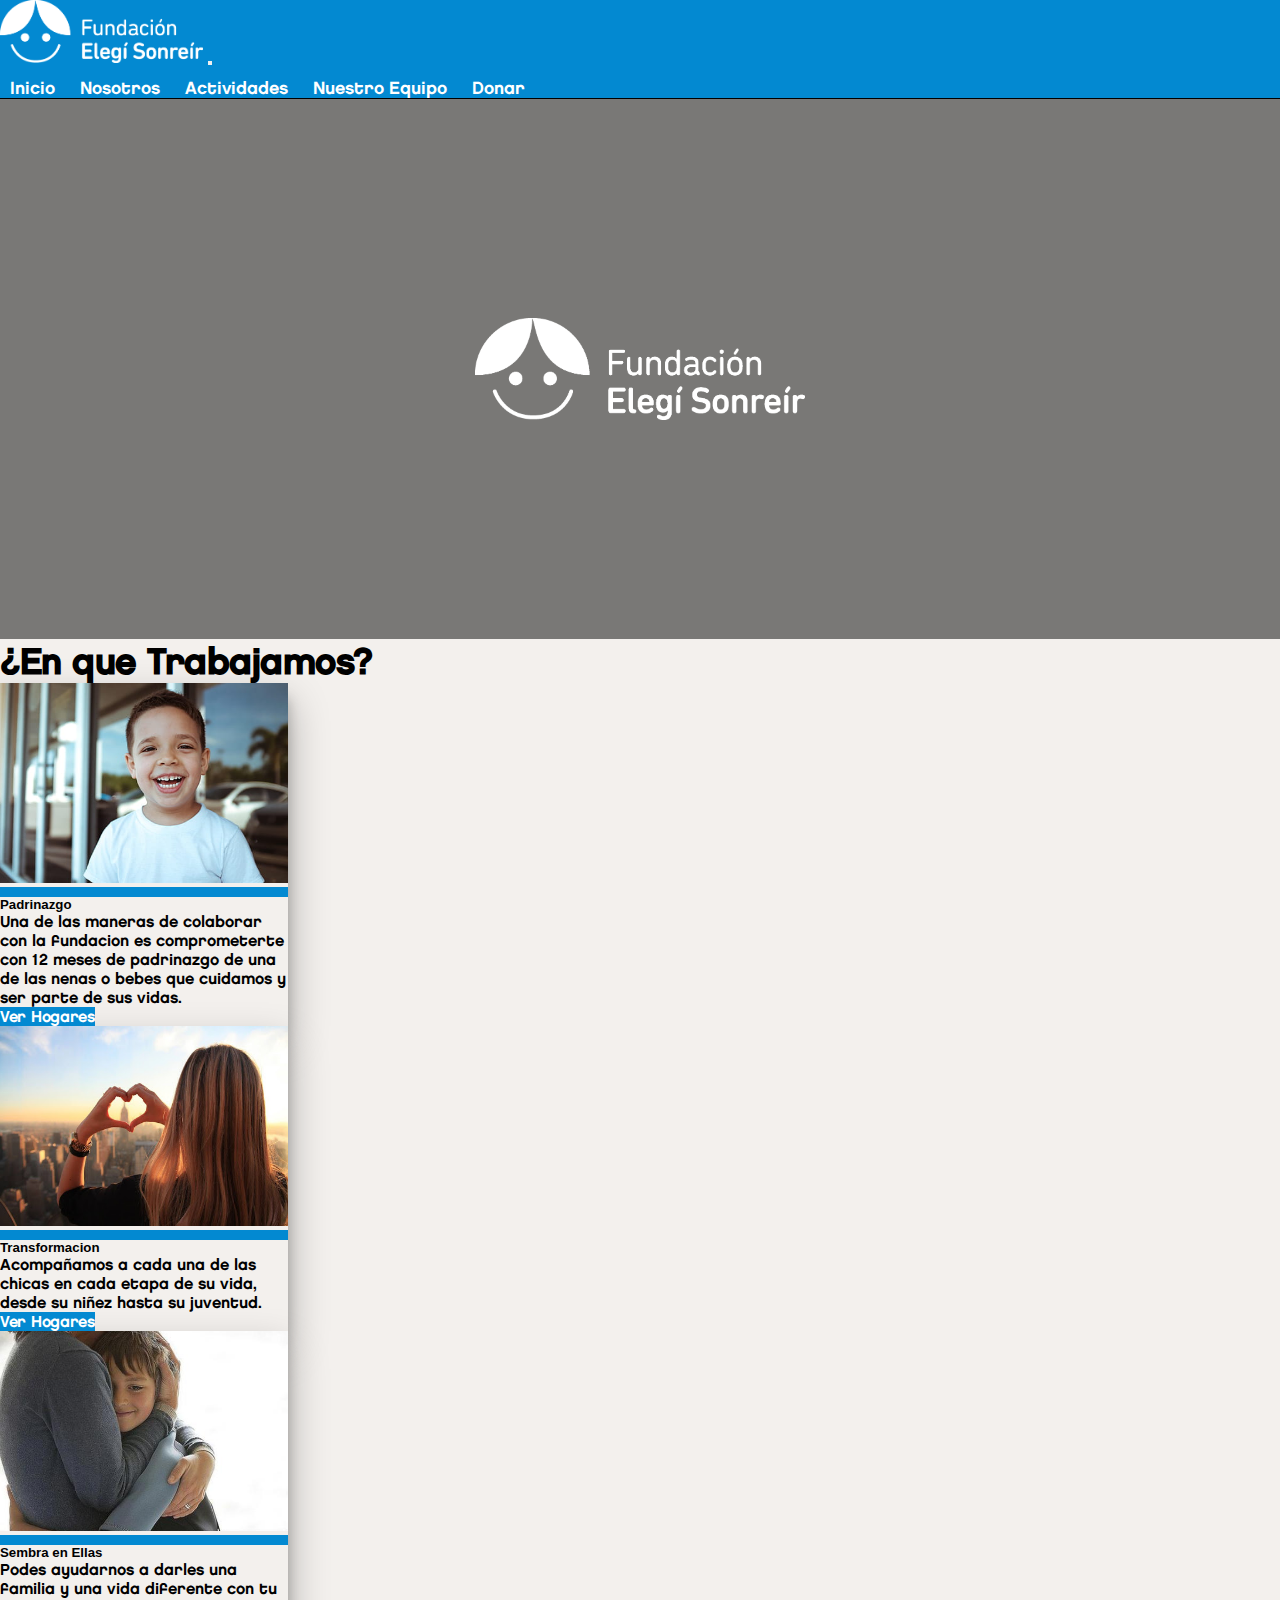
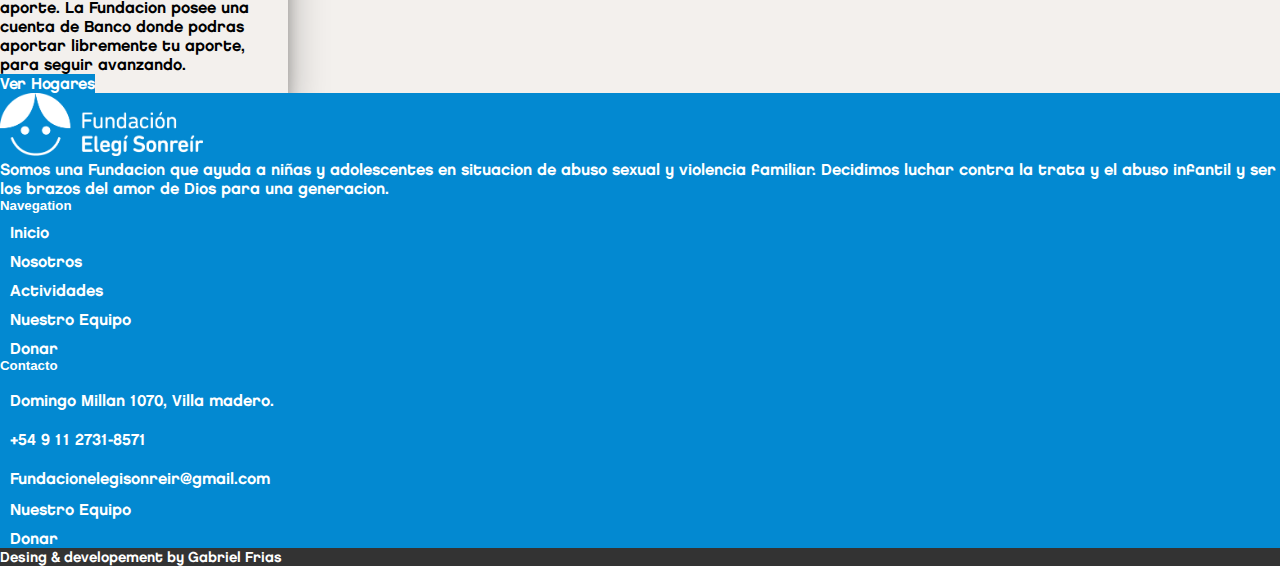
==== index.html @ 5688edc1 "first commit" ====
<!DOCTYPE html>
<html lang="es">
<head>
    <!-- Global site tag (gtag.js) - Google Analytics -->
<script async src="https://www.googletagmanager.com/gtag/js?id=G-WQRV81SB35"></script>
<script>
  window.dataLayer = window.dataLayer || [];
  function gtag(){dataLayer.push(arguments);}
  gtag('js', new Date());

  gtag('config', 'G-WQRV81SB35');
</script>
    <meta charset="UTF-8">
    <meta http-equiv="X-UA-Compatible" content="IE=edge">
    <link href="https://cdn.jsdelivr.net/npm/bootstrap@5.1.3/dist/css/bootstrap.min.css" rel="stylesheet" integrity="sha384-1BmE4kWBq78iYhFldvKuhfTAU6auU8tT94WrHftjDbrCEXSU1oBoqyl2QvZ6jIW3" crossorigin="anonymous">   
    <meta name="viewport" content="width=device-width, initial-scale=1.0">
    <link rel="stylesheet" href="https://use.fontawesome.com/releases/v5.15.4/css/all.css" integrity="sha384-DyZ88mC6Up2uqS4h/KRgHuoeGwBcD4Ng9SiP4dIRy0EXTlnuz47vAwmeGwVChigm" crossorigin="anonymous">
    <link rel="preconnect" href="https://fonts.googleapis.com">
    <link rel="preconnect" href="https://fonts.gstatic.com" crossorigin>
    <link href="https://fonts.googleapis.com/css2?family=Ubuntu:wght@400;500;700&display=swap" rel="stylesheet">
    <link rel="stylesheet" href="https://cdnjs.cloudflare.com/ajax/libs/animate.css/4.1.1/animate.min.css">
    <link rel="stylesheet" href="bastrap.css">
    <link rel="stylesheet" href="main.css">
    <link rel="icon" type="image/png" href="img/logo.jpg"/>
    

    <title>Fundacion Elegir Sonreir</title>
</head>
<body>
    <header><!-- Aca esta el Navbar-->
        <nav class="navbar sticky-top navbar-expand-lg navbar-light">
          <div class="container px-3">
            <a class="navbar-brand" href="index.html"><img src="img/logo_white.png" alt="logo" class="img-fluid img-logo"></a>
            <button class="navbar-toggler" type="button" data-bs-toggle="collapse" data-bs-target="#navbarSupportedContent" aria-controls="navbarSupportedContent" aria-expanded="false" aria-label="Toggle navigation">
              <span class="navbar-toggler-icon"></span>
            </button>
            <div class="collapse navbar-collapse" id="navbarSupportedContent">
              <ul class="navbar-nav ms-auto mb-2 mb-lg-0">
                <li>
                  <a href="index.html">Inicio</a>
                </li>
                <li>
                  <a href="nosotros.html">Nosotros</a>
                </li>
                <li >
                  <a href="actividades.html">Actividades</a>
                </li>
                <li>
                  <a href="oulet.html">Nuestro Equipo</a>
                </li>
                <li>
                  <a href="donar.html">Donar</a>
                </li>
              </ul>
            </div>
          </div>
        </nav>
      </header>
    <section><!-- Aca esta el video encabezado con el logo-->
        <div class="caja-video">
            <div class="container-hero">
           <video class="video-hero" loop muted autoplay  src="video/video.mp4" style="width:100%"></video>
            </div>
            <div class="logo-video">
                <img src="img/logo_white.png" alt="">
            </div>
        </div>
    </section>
    <section><!--Aca estan las Card con la Vision de la fundacion-->
        <div class="container ">
            <div class="row  mt-5">
                <div class="col-12 text-center mb-3">
                    <h1>¿En que Trabajamos?</h1>
                </div>
                <div class="col-12 col-md-4 my-3 d-flex justify-content-evenly align-items-center">
                    <div class="card show-card" style="width: 18rem;">
                        <img src="img/niño sonriendo.jpg" class="card-img-top img-card" alt="niño sonríendo">
                        <div class="barra"></div>
                        <div class="card-body">
                          <h5 class="card-title">Padrinazgo</h5>
                          <p class="card-text">Una de las maneras de colaborar con la fundacion es comprometerte con 12 meses de padrinazgo de una de las nenas o bebes que cuidamos y ser parte de sus vidas. </p>
                          <a href="#" class="btn btn-primary">Ver Hogares</a>
                        </div>
                      </div>
                </div>
                <div class="col-12 col-md-4 my-3 d-flex justify-content-evenly align-items-center">
                    <div class="card show-card" style="width: 18rem;">
                        <img src="img/niña en ciudad.jpg" class="card-img-top img-card" alt="...">
                        <div class="barra"></div>
                        <div class="card-body">
                          <h5 class="card-title">Transformacion</h5>
                          <p class="card-text">Acompañamos a cada una de las chicas en cada etapa de su vida, desde su niñez hasta su juventud.</p>
                          <a href="#" class="btn btn-primary">Ver Hogares</a>
                        </div>
                      </div>
                </div>
                <div class="col-12 col-md-4 my-3 d-flex justify-content-evenly align-items-center">
                    <div class="card show-card" style="width: 18rem;">
                        <img src="img/sembrar.jpg" class="card-img-top img-card" alt="...">
                        <div class="barra"></div>
                        <div class="card-body">
                          <h5 class="card-title">Sembra en Ellas</h5>
                          <p class="card-text">Podes ayudarnos a darles una familia y una vida diferente con tu aporte. La Fundacion posee una cuenta de Banco donde podras aportar libremente tu aporte, para seguir avanzando.</p>
                          <a href="#" class="btn btn-primary">Ver Hogares</a>
                        </div>
                      </div>
                </div>
            </div>
        </div>
    </section>
    <footer>
      <section class="footer-top">
        <div class="container">
          <div class="row">
            <div class="col-sm-4">
              <img class="img-logo mt-4" src="img/logo_white.png" alt="">
              <p class="mt-2">Somos una Fundacion que ayuda a niñas y adolescentes en situacion de abuso sexual y violencia familiar. Decidimos luchar contra la trata y el abuso infantil y ser los brazos del amor de Dios para una generacion.</p>
            </div>
            <div class="col-sm-4 mt-4">
              <h5>Navegation</h5>
              <ul>
                <li class="ul-footer">Inicio</li>
                <li class="ul-footer">Nosotros</li>
                <li class="ul-footer">Actividades</li>
                <li class="ul-footer">Nuestro Equipo</li>
                <li class="ul-footer">Donar</li>
              </ul>
            </div>
            <div class="col-sm-4 mt-4">
              <h5>Contacto</h5>
              <ul>
                <li class="ul-footer"><i class="fas fa-map-marker-alt"></i> Domingo Millan 1070, Villa madero.</li>
                <li class="ul-footer"><i class="fab fa-whatsapp"></i> +54 9 11 2731-8571</li>
                <li class="ul-footer"><i class="far fa-envelope"></i> Fundacionelegisonreir@gmail.com</li>
                <li class="ul-footer">Nuestro Equipo</li>
                <li class="ul-footer">Donar</li>
              </ul>

              
            </div>
          </div>
        </div>
      </section>
      <section  class="footer-buttom text-center">
        <p style="font-size:0.9em;">Desing & developement by Gabriel Frias</p>
      </section>
    </footer>
    
    <div class="box-donar">
        <div class="modal-donar p-5">
            <div class="text-center">
                <h1>¡Gracias por tu Ayuda!</h1>
                <div class="container my-5">
                  <div class="row">
                      <div class="col-12 text-center">
                          <h2>Medios de Donacion</h2>
                      </div>
                      <div class="col-12 col-xs-6 col-sm-4">
                          <div class="box-info_donacion">
                              <div class="img-dona d-flex justify-content-center align-items-center">
                                  <img class="img-mp" src="img/mp.png" alt="">
                              </div>
                              <hr>
                              <div class="info_section">
                                  <h3 class="text-center">Mercado Pago</h3>
                                  <div class="box-monto d-flex justify-content-center align-items-center">
                                      <div class="monto text-center">
                                          <span>$100</span>
                                          <script src="https://www.mercadopago.com.ar/integrations/v1/web-payment-checkout.js"
                                                    data-preference-id="230778521-4833b7ae-807a-458d-b741-d68cbbe98d94" data-source="button" data-name="Donar">
                                          </script>
                                      </div>
                                      <div class="monto text-center">
                                        <span>$500</span>
                                          <script src="https://www.mercadopago.com.ar/integrations/v1/web-payment-checkout.js"
                                                    data-preference-id="230778521-4833b7ae-807a-458d-b741-d68cbbe98d94" data-source="button" data-name="Donar">
                                          </script>
                                      </div>
                                      <div class="monto text-center">
                                        <span>$1000</span>
                                          <script src="https://www.mercadopago.com.ar/integrations/v1/web-payment-checkout.js"
                                                    data-preference-id="230778521-4833b7ae-807a-458d-b741-d68cbbe98d94" data-source="button" data-name="Donar">
                                          </script>
                                      </div>
      
                                  </div>
                                  <hr>
                                  <div class="container">
                                    <h6>Donar a travez de Envio de Dinero</h6>
                                    <p>Email</p>
                                  </div>
                              </div>
                          </div>
                      </div>
                      <div class="col-12 col-xs-6 col-sm-4">
                          <div class="box-info_donacion ">
                              <div class="img-dona d-flex justify-content-center align-items-center">
                                <img class="img-mp mt-4" src="img/bp.png" alt="">
                              </div>
                              <hr>
                              <h3>Transferencia Bancaria</h3>
                          </div>
                          
                      </div>
                      <div class="col-12 col-xs-6 col-sm-4">
                          <div class="box-info_donacion ">
                              <img  class="img-mp" src="img/presencial.png" alt="">
                          </div>
                      </div>
                  </div>
              </div>
            <div class="close text-end">
                <span>Cerrar</span>
            </div>
        </div>
    </div>
    
    <div class="container-social animate__animated animate__slideInRight"><!-- Redes sociales -->
        <div class="social-wpp">
            <a href=""><i class="fab fa-whatsapp"></i></a>
        </div>
        <div class="social-fb">
           <a href="https://www.facebook.com/fundacionelegisonreir/" target="_blank"> <i class="fab fa-facebook-f"></i></a>
        </div>
        <div class="social-insta">
           <a href=""><i class="fab fa-instagram"></i></a>
        </div>
        <div class="social-mail">
            <a href=""><i class="fas fa-envelope"></i></a>
        </div>
        
    </div>


    <script src="index.js"></script>
    <script src="https://cdn.jsdelivr.net/npm/@popperjs/core@2.9.2/dist/umd/popper.min.js" integrity="sha384-IQsoLXl5PILFhosVNubq5LC7Qb9DXgDA9i+tQ8Zj3iwWAwPtgFTxbJ8NT4GN1R8p" crossorigin="anonymous"></script>
    <script src="https://cdn.jsdelivr.net/npm/bootstrap@5.0.2/dist/js/bootstrap.min.js" integrity="sha384-cVKIPhGWiC2Al4u+LWgxfKTRIcfu0JTxR+EQDz/bgldoEyl4H0zUF0QKbrJ0EcQF" crossorigin="anonymous"></script>

</body>
</html>
---- bastrap.css ----
/**
* BAstrap v3.1 (http://gcba.github.io/BAstrap/)
* Copyright 2012-2015
* Direccion General de Gobierno Electronico
* Gobierno de la Ciudad de Buenos Aires
* Licenciado bajo MIT (https://gcba.github.io/BAstrap/LICENSE)
*/

/*@import url("fonts.css");*/

/*  OpenSans
  * ======================================================================= */

  @import 'https://fonts.googleapis.com/css?family=Open+Sans:400,700';

/*  Chanewei
* ======================================================================= */

  @font-face {
    font-family: "CHANEWEI";
    src: url("fonts/CHANEWEI.eot");
    src: url("fonts/CHANEWEI.eot?#iefix") format("embedded-opentype"), 
        url("fonts/CHANEWEI.svg#Gotham") format("svg"), 
        url("fonts/CHANEWEI.woff") format("woff"), 
        url("fonts/CHANEWEI.ttf") format("truetype");
    font-weight: normal;
    font-style: normal; 
  }

/*  Bootstrap Icons
* ======================================================================= */
  @font-face {
    font-family: 'Glyphicons Halflings';
    src: url("fonts/glyphicons-halflings-regular.eot");
    src: url("fonts/glyphicons-halflings-regular.eot?#iefix") format("embedded-opentype"), 
        url("fonts/glyphicons-halflings-regular.woff") format("woff"), 
        url("fonts/glyphicons-halflings-regular.ttf") format("truetype"), 
        url("fonts/glyphicons-halflings-regular.svg#glyphicons_halflingsregular") format("svg"); 
  }

/*  BAstrap Icons
* ======================================================================= */
  @font-face {
    font-family: "bastrap-icons";
    src:url("fonts/bastrap-icons.eot");
    src:url("fonts/bastrap-icons.eot?#iefix") format("embedded-opentype"),
    url("fonts/bastrap-icons.woff") format("woff"),
    url("fonts/bastrap-icons.ttf") format("truetype"),
    url("fonts/bastrap-icons.svg#bastrap-icons") format("svg");
    font-weight: normal;
    font-style: normal;
  }


/* =============================================================================
*  Tipografía
* =========================================================================== */
    
  /*  Estructura
  * ======================================================================= */

    html {
      background-color: #111;
      height: 100%;
    }
    html.no-footer {
      background-color: #FFF;
    }

    body {
      background-color: #fff;
    }

    .main-container {
      padding-top: 48px;
      padding-bottom: 96px;
    }
    .main-container.no-padding-top {
      padding-top: 0;
    }

    hr {
      border-top: 1px solid #ccc;
      margin-top: 23px;
      margin-bottom: 24px;
    }

    .hrblank {
      border-color: transparent;
      margin-top: 15px;
      margin-bottom: 15px;
    }

    .anchor {
      display: block;
    }

  /*  Fonts config
  * ======================================================================= */ 

    .panel-title,
    .btn,
    .navbar-brand {
      font-family: "CHANEWEI", Helvetica, Arial, sans-serif;
      letter-spacing: -0.3px; 
    }

  /*  Encabezado
  * ======================================================================= */

    h1,
    .h1 {
      font-size: 2.3em;
    }

    h2,
    .h2 {
      font-size: 2em;
    }
    
    h3,
    .h3 {
      font-size: 1.4em;
    }

    h1,
    .h1,
    h2,
    .h2,
    h3,
    .h3 {
      font-family: "CHANEWEI", Helvetica, Arial, sans-serif;
      letter-spacing: -0.5px;
    }

    h4,
    .h4,
    h5,
    .h5,
    h6,
    .h6{
      font-family: "OpenSans", Helvetica, Arial, sans-serif !important;
      font-weight: 700;
    }

    @media (max-width: 767px) {
      h1, .h1 {
        font-size: 2em;
    
    }
      h2, .h2 {
        font-size: 1.7em;
    
    }
      h3, .h3 {
        font-size: 1.4em;
    
    }
      h4, .h4 {
        font-size: 1.2em;
    
    }
    }

  /*  Cuerpo
  * ======================================================================= */
    
    body,
    .label,
    .list-group,
    .list-group p,
    .list-group-item-text,
    .shortcut p,
    .alert-link p,
    .list-group blockquote p,
    .jumbotron p {
      font-family: "OpenSans", Helvetica, Arial, sans-serif;
      font-weight: 400;
    }

    span strong,
    thead > tr > th,
    .progress-bar {
      font-family: "OpenSans", Helvetica, Arial, sans-serif;
      font-weight: 700;
    }

    .lead {
      font-family: "OpenSans", Helvetica, Arial, sans-serif;
      font-weight: 400;
    }

  /*  Énfasis
  * ======================================================================= */

   b,
   p strong {
      font-family: "OpenSans", Helvetica, Arial, sans-serif;
      font-weight: 700;
    }

/* =============================================================================
*  Elementos de texto
* =========================================================================== */

  /*  Links
  * ======================================================================= */

    .dropdown-menu a,
    nav a,
    .nav a,
    .navbar a,
    .sidebar a,
    .breadcrumb a,
    .pager a,
    .list-group a,
    .panel-heading a,
    .panel-footer a {
        text-decoration: none;
      }

    a.list-group-item,
    .panel-default > .panel-heading a {
      color: #333;
    }

    a:focus,
    a:active:focus,
    a.active:focus,
    input[type=file]:focus,
    input[type=radio]:focus,
    input[type=checkbox]:focus {

      outline-width: 0;
      outline-color: #ccc;
      outline-offset: 0;
    }

  /*  Blockquote
  * ======================================================================= */
  
    blockquote {
      margin: 36px 15% 36px 15%;
      padding: 16px 0;
      
      border: 0;
      text-align: center;
      border-top: solid 1px #ccc;
      border-bottom: solid 1px #ccc;
    }
    
    blockquote p {
      font-size: 24px;
      line-height: 32px;

      font-family: "OpenSans", Helvetica, Arial, sans-serif;
      font-weight: 400;
    }
    
    blockquote footer,
    blockquote small,
    blockquote .small {
      color: #888;
    }
  
  /*  Description List
  * ======================================================================= */

    dt {
      font-family: "OpenSans", Helvetica, Arial, sans-serif;
      font-weight: 700;
    }
  
  /*  Code
  * ======================================================================= */

    pre {
      border: 0 none;
      padding: 0;
    }
  
  /*  Tables
  * ======================================================================= */
  
    .table > thead > tr > th {
      border-color: #ccc;
    }

    .table > thead > tr > th,
    .table > tbody > tr > th,
    .table > tfoot > tr > th,
    .table > thead > tr > td,
    .table > tbody > tr > td,
    .table > tfoot > tr > td {
      border-top: solid 1px #ccc;
    }

    .table > thead > tr > td.active,
    .table > tbody > tr > td.active,
    .table > tfoot > tr > td.active,
    .table > thead > tr > th.active,
    .table > tbody > tr > th.active,
    .table > tfoot > tr > th.active,
    .table > thead > tr.active > td,
    .table > tbody > tr.active > td,
    .table > tfoot > tr.active > td,
    .table > thead > tr.active > th,
    .table > tbody > tr.active > th,
    .table > tfoot > tr.active > th {
        background-color: #efefef;
        color: #333;
    }

    .table-hover > tbody > tr:hover > td,
    .table-hover > tbody > tr:hover > th {
      background-color: #f9f9f9;
    }

    .table-hover > tbody > tr > td.active:hover,
    .table-hover > tbody > tr > th.active:hover,
    .table-hover > tbody > tr.active:hover > td,
    .table-hover > tbody > tr.active:hover > th {
      background-color: #efefef;
    }

    .table > thead > tr > td.primary,
    .table > tbody > tr > td.primary,
    .table > tfoot > tr > td.primary,
    .table > thead > tr > th.primary,
    .table > tbody > tr > th.primary,
    .table > tfoot > tr > th.primary,
    .table > thead > tr.primary > td,
    .table > tbody > tr.primary > td,
    .table > tfoot > tr.primary > td,
    .table > thead > tr.primary > th,
    .table > tbody > tr.primary > th,
    .table > tfoot > tr.primary > th {
      background-color: #fdefaa;
      color: #333;
    }

    .table-hover > tbody > tr > td.primary:hover,
    .table-hover > tbody > tr > th.primary:hover,
    .table-hover > tbody > tr.primary:hover > td,
    .table-hover > tbody > tr:hover > .primary,
    .table-hover > tbody > tr.primary:hover > th {
      background-color: #fdefaa;
      color: #333;
    }

    .table > thead > tr > td.success,
    .table > tbody > tr > td.success,
    .table > tfoot > tr > td.success,
    .table > thead > tr > th.success,
    .table > tbody > tr > th.success,
    .table > tfoot > tr > th.success,
    .table > thead > tr.success > td,
    .table > tbody > tr.success > td,
    .table > tfoot > tr.success > td,
    .table > thead > tr.success > th,
    .table > tbody > tr.success > th,
    .table > tfoot > tr.success > th {
        background-color: #eeefbe;
        color: #333;
    }

    .table-hover > tbody > tr > td.success:hover,
    .table-hover > tbody > tr > th.success:hover,
    .table-hover > tbody > tr.success:hover > td,
    .table-hover > tbody > tr:hover > .success,
    .table-hover > tbody > tr.success:hover > th {
      background-color: #f0f6df;
    }

    .table > thead > tr > td.info,
    .table > tbody > tr > td.info,
    .table > tfoot > tr > td.info,
    .table > thead > tr > th.info,
    .table > tbody > tr > th.info,
    .table > tfoot > tr > th.info,
    .table > thead > tr.info > td,
    .table > tbody > tr.info > td,
    .table > tfoot > tr.info > td,
    .table > thead > tr.info > th,
    .table > tbody > tr.info > th,
    .table > tfoot > tr.info > th {
        background-color: #d2f3f7;
        color: #333333;
    }

    .table-hover > tbody > tr > td.info:hover,
    .table-hover > tbody > tr > th.info:hover,
    .table-hover > tbody > tr.info:hover > td,
    .table-hover > tbody > tr:hover > .info,
    .table-hover > tbody > tr.info:hover > th {
      background-color: #e2f4f3;
    }

    .table > thead > tr > td.warning,
    .table > tbody > tr > td.warning,
    .table > tfoot > tr > td.warning,
    .table > thead > tr > th.warning,
    .table > tbody > tr > th.warning,
    .table > tfoot > tr > th.warning,
    .table > thead > tr.warning > td,
    .table > tbody > tr.warning > td,
    .table > tfoot > tr.warning > td,
    .table > thead > tr.warning > th,
    .table > tbody > tr.warning > th,
    .table > tfoot > tr.warning > th {
        background-color: #fae3c2;
        color: #333;
    }

    .table-hover > tbody > tr > td.warning:hover,
    .table-hover > tbody > tr > th.warning:hover,
    .table-hover > tbody > tr.warning:hover > td,
    .table-hover > tbody > tr:hover > .warning,
    .table-hover > tbody > tr.warning:hover > th {
      background-color: #ffefde;
    }

    .table > thead > tr > td.danger,
    .table > tbody > tr > td.danger,
    .table > tfoot > tr > td.danger,
    .table > thead > tr > th.danger,
    .table > tbody > tr > th.danger,
    .table > tfoot > tr > th.danger,
    .table > thead > tr.danger > td,
    .table > tbody > tr.danger > td,
    .table > tfoot > tr.danger > td,
    .table > thead > tr.danger > th,
    .table > tbody > tr.danger > th,
    .table > tfoot > tr.danger > th {
        background-color: #fce0ec;
        color: #333;
    }

    .table-hover > tbody > tr > td.danger:hover,
    .table-hover > tbody > tr > th.danger:hover,
    .table-hover > tbody > tr.danger:hover > td,
    .table-hover > tbody > tr:hover > .danger,
    .table-hover > tbody > tr.danger:hover > th {
      background-color: #f8e2e1;
    }

    .table-striped > tbody > tr:nth-of-type(odd) {
      background-color: #f9f9f9;
    }

/* =============================================================================
*  Formularios
* =========================================================================== */
  
  /*  Controls
  * ======================================================================= */
    
    label {
      font-family: "OpenSans", Helvetica, Arial, sans-serif;
      font-weight: 700;
    }

    .form-control {
      -webkit-box-shadow: inset 0 2px 2px rgba(0, 0, 0, 0.075);
      box-shadow: inset 0 2px 2px rgba(0, 0, 0, 0.075);
    }

    .input-xl {
      height: 52px;

      font-size: 20px;
      font-family: "CHANEWEI", Helvetica, Arial, sans-serif;
      letter-spacing: -0.3px; 
    }

    .input-group .btn {
      white-space: nowrap;
    }

    @media (min-width: 767px) {
      .input-xl {
        height: 64px;
        font-size: 24px;
    
      }
    }

  /*  Has feedback
  * ======================================================================= */

    .has-feedback .form-control-feedback {
      top: auto;
      bottom: 0px;
      color: #A8A8A8;
      text-decoration: none;
    }

    .has-feedback .form-control-feedback.ba-icon {
      font-size: 1.2em;
      line-height: 2.3em;
    }

    .input-xl+.form-control-feedback {
        width: 64px;
        height: 64px;
        line-height: 64px
    }

    .has-feedback .input-sm + .form-control-feedback {
      font-size: 105%;
    }
    .has-feedback .input-lg + .form-control-feedback {
      font-size: 160%;
    }
    .has-feedback .input-xl + .form-control-feedback {
      font-size: 220%;
    }

    .has-success .form-control {
        border-color: #99c25f;
        -webkit-box-shadow: inset 0 1px 1px rgba(0,0,0,.075);
        box-shadow: inset 0 1px 1px rgba(0,0,0,.075);
    }

    .has-warning .form-control:focus {
        border-color: #f3a32d;
        -webkit-box-shadow: 0px 0px 3px #f3a32d;
        box-shadow: 0px 0px 6px #f3a32d;
    }

    .has-error .form-control:focus {
        border-color: #e76056;
        -webkit-box-shadow: 0px 0px 3px #e76056;
        box-shadow: 0px 0px 6px #e76056;
    }

    .has-success .checkbox,
    .has-success .checkbox-inline,
    .has-success .control-label,
    .has-success .help-block,
    .has-success .radio,
    .has-success .radio-inline,
    .has-success .form-control-feedback {
      color: #88bf48;
    }

    .has-success .form-control {
      border-color: #99c25f;
    }

    .has-success .form-control:focus {
      border-color: #99c25f;
      -webkit-box-shadow: 0px 0px 6px #99c25f;
      box-shadow: 0px 0px 6px #99c25f;
    }

    .has-warning .checkbox,
    .has-warning .checkbox-inline,
    .has-warning .control-label,
    .has-warning .help-block,
    .has-warning .radio,
    .has-warning .radio-inline,
    .has-warning .form-control-feedback {
      color: #f39c12;
    }

    .has-warning .form-control {
      border-color: #f39c12;
    }

    .has-warning .form-control:focus {
      border-color: #cc621b;
      -webkit-box-shadow: 0px 0px 6px #f39c12;
      box-shadow: 0px 0px 6px #f39c12;
    }

    .has-error .checkbox,
    .has-error .checkbox-inline,
    .has-error .control-label,
    .has-error .help-block,
    .has-error .radio,
    .has-error .radio-inline,
    .has-error .form-control-feedback {
      color: #e76056;
    }

    .has-error .form-control {
      background: #FFF;
      border-color: #e76056;
    }

    .has-error .form-control:focus {
      border-color: #b23634;
      -webkit-box-shadow: 0px 0px 6px #e76056;
      box-shadow: 0px 0px 6px #e76056;
    }    

  /*  Buttons
  * ======================================================================= */

    a,
    .btn-link {
      color: #19c3e3;
      text-decoration: underline;
    }

    .btn {
      white-space: normal;
    }

    .btn,
    .btn a {
      text-decoration: none;
    }

    .btn-link {
      text-decoration: underline;
    }

    a:hover,
    a:focus,
    .btn-link:hover,
    .btn-link:focus {
      color: #215093;
    }

    a:active,
    a.active,
    .btn-link:active,
    .btn-link.active {
      color: #19c3e3;
    }

    .btn-link:active,
    .btn-link.active {
      -webkit-box-shadow: none;
      box-shadow: none;
    }

    a:visited,
    .btn-link:visited {
      color: #19c3e3;
    }

    a:hover {
        color:#119db7;
    }

    .btn {
      -webkit-box-shadow: 1px 1px 2px #666;
      border:0 !important;
    }

    .btn:hover {
      -webkit-box-shadow: 1px 1px 2px #666;
      border:0 !important;
    }

    .btn:active,
    .btn.active {
      -webkit-box-shadow: 1px 1px 2px #666;
      border:0 !important;
    }

    .btn:active,
    .btn.active {
      background-image: none;
      border:0 !important;
    }

    .btn-link,
    .btn-link:hover,
    .btn-link:active,
    .btn-link.active,
    .btn-link:focus {
      -webkit-box-shadow: none;
      box-shadow: none;
      border:0 !important;
    }

    .btn-success,
    .btn-success:visited,
    .btn-info,
    .btn-info:visited,
    .btn-warning,
    .btn-warning:visited,
    .btn-danger,
    .btn-danger:visited,
    .btn-inverse,
    .btn-inverse:visited,
    .btn-blue,
    .btn-blue:visited {
      color: #fff;
    }
    
    .btn-group-xl > .btn,
    .btn-xl {
      padding: 15px 64px;
      font-size: 24px;
      line-height: 32px;
      border-radius: 6px;
      position: relative;
      -ms-behavior: url(../bastrap3/pie.htc);
    }

    .btn:focus,
    .btn:active:focus,
    .btn.active:focus {
      outline: 0;
    }

    .btn-default,
    .btn-default.disabled,
    .btn-default[disabled],
    .btn-default:visited {
      background-color: #f5f5f5;
      border-color: #f5f5f5;
      color: #666;
      border-radius: 3px;
      box-shadow: 0 0 1px 1px #efefef;
    }

    .has-button {
      position: relative;
    }

    .has-button .btn {
      position: absolute;
      bottom: 0px;
      right: 0;
      padding: 0;
      z-index: 2;
      display: block;
      width: 34px;
      height: 34px;
      line-height: 34px;
      text-align: center;
      background: none;
      box-shadow: none;
      font-size: ;
      color: #A8A8A8;
    }

    .has-button .btn:hover {
      color: #888;
    }

    .has-button .btn:active {
      color: #AAA;
    }

    .has-button .btn .ba-icon {
      font-size: 1.2em;
      line-height: 2.3em;
    }

    .has-button .input-sm + .btn {
      width: 30px;
      height: 30px;
      line-height: 30px;
      font-size: 105%;
    }
    .has-button .input-lg + .btn {
      width: 46px;
      height: 46px;
      line-height: 46px;
      font-size: 160%;
    }
    .has-button .input-xl + .btn {
      width: 64px;
      height: 52px;
      line-height: 58px;
      font-size: 200%;
    }

    @media (min-width: 767px) {
      .has-button .input-xl + .btn {
        width: 64px;
        height: 64px;
        line-height: 64px;
        font-size: 220%;
    
      }
    }

    .ba-btn {
      width: 51px;
      height: 30px;
      background-image: url(ba-btn.png);
      background-image: url(ba-btn.svg), none;
      position: relative;
      left: 4px;
      top: 7px;
    }

    .btn-primary.disabled,
    .btn-primary.disabled.active,
    .btn-primary.disabled.focus,
    .btn-primary.disabled:active,
    .btn-primary.disabled:focus,
    .btn-primary.disabled:hover,
    .btn-primary[disabled],
    .btn-primary[disabled].active,
    .btn-primary[disabled].focus,
    .btn-primary[disabled]:active,
    .btn-primary[disabled]:focus,
    .btn-primary[disabled]:hover,
    fieldset[disabled] .btn-primary,
    fieldset[disabled] .btn-primary.active,
    fieldset[disabled] .btn-primary.focus,
    fieldset[disabled] .btn-primary:active,
    fieldset[disabled] .btn-primary:focus,
    fieldset[disabled] .btn-primary:hover {
      background-color: #fcd73d;
      border-color: #fcd73d;
    }


    .btn-primary.active.focus,
    .btn-primary.active:focus,
    .btn-primary.active:hover,
    .btn-primary:active.focus,
    .btn-primary:active:focus,
    .btn-primary:active:hover,
    .open > .dropdown-toggle.btn-primary.focus,
    .open > .dropdown-toggle.btn-primary:focus,
    .open > .dropdown-toggle.btn-primary:hover {
      color: #685723;
      background-color: #fcda59;
      border-color: #fcda59;
    }
    

    /*  Estados botones
    * ======================================================================= */

      .btn-default:hover,
      .btn-default:focus {
          background-color:#e5e5e5;
          border-color:#e5e5e5;color:#666;
          box-shadow:0 0 1px 1px #efefef;
      }

      .btn-primary:hover,
      .btn-primary:focus {
          background-color: #fdd306 !important;
          border-color: #fdd306 !important;
          color: #685723 !important;
          box-shadow: none !important;
      }

      .btn-inverse:hover,
      .btn-inverse:focus {
          background-color: #34485e !important;
          border-color: #34485e !important;
          color: #fff !important;
          box-shadow: none !important;
      }

      .btn-success:hover,
      .btn-success:focus {
          background-color: rgb(24, 181, 150) !important;
          border-color: #18b596 !important;
          color: #fff !important;
          box-shadow: none !important;
      }

      .btn-info:hover,
      .btn-info:focus {
          background-color: #00b3e3 !important;
          border-color: #00b3e3 !important;
          color: #fff !important;
          box-shadow: none !important;
      }

      .btn-warning:hover,
      .btn-warning:focus {
          background-color: #f39c12 !important;
          border-color: #f39c12 !important;
          color: #fff !important;
          box-shadow: none !important;
      }

      .btn-danger:hover,
      .btn-danger:focus {
          background-color: #e76056 !important;
          border-color: #e76056 !important;
          color: #fff !important;
          box-shadow: none !important;
      }

      .btn-link:hover,
      .btn-link:focus {
          color: #00b3e3 !important;
          box-shadow: none !important;
      }

    @media (max-width: 767px) {
      .btn-group-xl > .btn, .btn-xl {
        padding: 12px 40px;
        font-size: 20px;
        line-height: 26px;
      }
    }
  
  /*  Dropdown
  * ======================================================================= */
    
    .dropdown-menu {
      border: 0;
    }

    .dropdown-menu a {
      color: #333;
    }

    .dropdown-menu > li > a:hover,
    .dropdown-menu > li > a:focus {
      background-color: #f5f5f5;
    }

    .open > .dropdown-toggle.btn-default,
    .open > .dropdown-toggle.btn-default  {
      background-color: #f5f5f5;
      border-color: #f5f5f5;
      color: #666;
      border-radius: 3px;
      box-shadow: 0 0 1px 1px #efefef;
    }

  /*  Jumbotron
  * ======================================================================= */

    .jumbotron-ux {
      background-image: url(../images/ux.jpg);
      -ms-behavior: url(bastrap3/backgroundsize.min.htc);
    }

    .jumbotron {
      text-align: center;
      background-color: #f5f5f5;
      background-repeat: no-repeat;
      -webkit-background-size: cover;
      background-size: cover; 
      -ms-behavior: url(../bastrap3/backgroundsize.min.htc);
    }

    .jumbotron .container {
      padding-top: 60px;
      padding-bottom: 60px;
    }

    .jumbotron p {
      font-size: 21px;
      margin-bottom: 15px;
    }

    .jumbotron .btn-primary {
      margin-top: 24px;
    }

    .jumbotron-main {
      margin-bottom: 0;
      color: #fff;
      text-shadow: 0px 2px 2px rgba(0, 0, 0, 0.4);
      background-position: center center;
    }

    .jumbotron-main a {
      text-shadow: none;
    }

    .jumbotron-main .btn {
      text-shadow: none;
    }

    .jumbotron-overlay {
      background: rgba(0, 0, 0, 0.4); 
    }
    .lt-ie9 .jumbotron-overlay {
      background: url(black4.png) !important; 
    }

    .jumbotron-home {
      padding: 0;
      padding-bottom: 90px;
    }

    .jumbotron-home .navbar .container {
      padding-top: 0;
      padding-bottom: 0;
    }

    .jumbotron-home .navbar {
      margin-bottom: 30px;
    }

    .jumbotron-small {
      text-align: left;
      padding: 0;
      padding-bottom: 30px;
    }

    .jumbotron-main {
      padding-top: 0;
    }

    .jumbotron-main .navbar .container,
    .jumbotron-small .container {
      padding-top: 0;
      padding-bottom: 0; 
    }

    .jumbotron-small .navbar {
      margin-bottom: 0;
    }

    .lt-ie9 .jumbotron .navbar {
      position: absolute;
      width: 100%;
      top: 0;
      left: 0;
    }

    @media (max-width: 767px) {
      .jumbotron p {
        font-size: 1.3em;
      }
    }

    /* REVISION
    .jumbotron-main {
      background-color: #666;
    }
    .jumbotron-main p.lead a {
      color: #fff;
    }
    .jumbotron-main .navbar-default .navbar-nav > li > a,
    .jumbotron-main .navbar-default .navbar-brand {
      color: rgba(255, 255, 255, 0.8);
    }

    .jumbotron-main .navbar-default .navbar-nav .active a,
    .jumbotron-main .navbar-default .nav > li > a:active
    .jumbotron-main .navbar-default .dropdown-menu li a:hover,
    .jumbotron-main .navbar-default .dropdown-menu li a:focus,
    .jumbotron-main .navbar-default .nav > li > a:focus,
    .jumbotron-main .navbar-default .nav > li > a:hover,
    .jumbotron-main .navbar-default .nav .open > a,
    .jumbotron-main .navbar-default .nav .open > a:focus,
    .jumbotron-main .navbar-default .nav .open > a:hover,
    .jumbotron-main .navbar-default .navbar-brand:focus,
    .jumbotron-main .navbar-default .navbar-brand:hover,
    .jumbotron-main .navbar-default .navbar-nav .active a,
    .jumbotron-main .navbar-default .navbar-nav .active a:focus,
    .jumbotron-main .navbar-default .navbar-nav .active a:hover {
      color: #fff;
    }

    .jumbotron-main .navbar-default,
    .jumbotron-main .navbar-default .navbar-toggle,
    .jumbotron-main .navbar-default .navbar-nav .active a,
    .jumbotron-main .navbar-default .navbar-nav .active a:focus,
    .jumbotron-main .navbar-default .navbar-nav .active a:hover {
      border-color: rgba(255, 255, 255, 0.2);
    }

    .jumbotron-main .navbar-default .navbar-nav .active a,
    .jumbotron-main .navbar-default .navbar-nav .active a:focus,
    .jumbotron-main .navbar-default .navbar-nav .active a:hover {
      border-color: #111;
    }

    .jumbotron-main .navbar-default .navbar-nav .active a,
    .jumbotron-main .navbar-default .nav > li > a:active
    .jumbotron-main .navbar-default .dropdown-menu li a:hover,
    .jumbotron-main .navbar-default .dropdown-menu li a:focus,
    .jumbotron-main .navbar-default .nav > li > a:focus,
    .jumbotron-main .navbar-default .nav > li > a:hover,
    .jumbotron-main .navbar-default .nav .open > a,
    .jumbotron-main .navbar-default .nav .open > a:focus,
    .jumbotron-main .navbar-default .nav .open > a:hover,
    .jumbotron-main .navbar-default .navbar-toggle:hover,
    .jumbotron-main .navbar-default .navbar-toggle:focus,
    .jumbotron-main .navbar-default .navbar-toggle:active,
    .jumbotron-main .navbar-default .navbar-nav .active a,
    .jumbotron-main .navbar-default .navbar-nav .active a:focus,
    .jumbotron-main .navbar-default .navbar-nav .active a:hover {
      background-color: rgba(255, 255, 255, 0.1);
    }

    .lt-ie9 .jumbotron-main .navbar-default .navbar-nav .active a,
    .lt-ie9 .jumbotron-main .navbar-default .nav > li > a:active
    .lt-ie9 .jumbotron-main .navbar-default .dropdown-menu li a:hover,
    .lt-ie9 .jumbotron-main .navbar-default .dropdown-menu li a:focus,
    .lt-ie9 .jumbotron-main .navbar-default .nav > li > a:focus,
    .lt-ie9 .jumbotron-main .navbar-default .nav > li > a:hover,
    .lt-ie9 .jumbotron-main .navbar-default .nav .open > a,
    .lt-ie9 .jumbotron-main .navbar-default .nav .open > a:focus,
    .lt-ie9 .jumbotron-main .navbar-default .nav .open > a:hover,
    .lt-ie9 .jumbotron-main .navbar-default .navbar-toggle:hover,
    .lt-ie9 .jumbotron-main .navbar-default .navbar-toggle:focus,
    .lt-ie9 .jumbotron-main .navbar-default .navbar-toggle:active,
    .lt-ie9 .jumbotron-main .navbar-default .navbar-nav .active a,
    .lt-ie9 .jumbotron-main .navbar-default .navbar-nav .active a:focus,
    .lt-ie9 .jumbotron-main .navbar-default .navbar-nav .active a:hover {
      background: url(white1.png) !important;
    }

    .jumbotron-main .navbar-default .navbar-nav > .disabled > a,
    .jumbotron-main .navbar-default .navbar-nav > .disabled > a:hover,
    .jumbotron-main .navbar-default .navbar-nav > .disabled > a:focus {
      color: rgba(255, 255, 255, 0.4);
      background-color: transparent;
    }
    */

  /*  Colors
  * ======================================================================= */

    .bg-black-1 {
      background-color: #1d1c1a;
    }

    .bg-black-2 {
      background-color: #333;
    }

    .bg-gray-1,
    .bg-inverse {
      background-color: #717170;
    }

    .bg-gray-2 {
      background-color: #a6a4a4;
    }

    .bg-gray-3 {
      background-color: #c5c3c2;
    }

    .bg-gray-4 {
      background-color: #e5e5e5;
    }

    .bg-white {
      background-color: #fff;
    }

    .bg-white-1 {
      background-color: #f3f0ed;
    }

    .bg-white-2 {
      background-color: #f5f5f5;
    }

    .bg-danger-lt {
      background-color: #e76056;
    }

    .bg-warning-lt {
      background-color: #f3a32d;
    }

    .bg-primary-lt {
      background-color: #fcda59;
    }

    .bg-success-lt {
      background-color: #2ebc98;
    }


    .bg-success2-lt {
      background-color: #99c25f;
    }


    .bg-success3-lt {
      background-color: #d5db50;
    }


    .bg-info-lt {
      background-color: #19c3e3;
    }

    .bg-blue-lt {
        background-color: #0389d1;
    }

    .bg-darkblue-lt {
        background-color: #3e4f5e;
    }


    .bg-violet-lt {
      background-color: #9d6db6;
    }

    .bg-pink-lt {
      background-color: #f562a2;
    }

    .bg-danger-dk {
      background-color: #e74c3c;
    }

    .bg-warning-dk {
      background-color: #f39c12;
    }

    .bg-primary-dk {
      background-color: #fdd306;
    }

    .bg-success-dk {
      background-color: #18b596;
    }

    .bg-success2-dk {
      background-color: #88bf48;
    }

    .bg-success3-dk {
      background-color: #c5d436;
    }

    .bg-info-dk {
      background-color: #00b3e3;
    }

    .bg-blue-dk {
      background-color: #037dbf;
    }

    .bg-darkblue-dk {
      background-color: #34485e;
    }

    .bg-violet-dk {
      background-color: #9b59b6;
    }

    .bg-pink-dk {
      background-color: #f54789;
    }

    .bg-primary {
      background-color: #fffcea;
      color: #5f4600;
    }

    .bg-success {
      background-color: #f6faeb;
      color: #456225;
    }

    .bg-info {
      background-color: #edf8f8;
      color: #0d605c;
    }

    .bg-warning {
      background-color: #fff5eb;
      color: #844c26;
    }

    .bg-danger {
      background-color: #faedec;
      color: #6a2121;
    }

    .danger-lt {
      color: #d13f34 !important;
    }

    .warning-lt {
      color: #ff9624 !important;
    }

    .primary-lt {
      color: #ffd300 !important;
    }

    .success-lt {
      color: #9bc12b !important;
    }

    .info-lt {
      color: #3cb5b1 !important;
    }

    .blue-lt {
      color: #4265bc !important;
    }

    .violet-lt {
      color: #9c43a3 !important;
    }

    .pink-lt {
      color: #c64b7d !important;
    }

    .btn-primary,
    .open > .dropdown-toggle.btn-primary,
    .dropdown-menu > .active > a,
    .dropdown-menu > .active > a:hover,
    .dropdown-menu > .active > a:focus,
    .progress-bar,
    .btn-gcba,
    .open > .dropdown-toggle.btn-gcba,
    .btn-primary.disabled,
    .btn-primary[disabled],
    .btn-primary:visited {
      background-color: #fcda59;
      border-color: #fcda59;
      color: #685723;
      box-shadow: none;
    }

    
    .btn-success,
    .open > .dropdown-toggle.btn-success,
    .progress-bar-success,
    .btn-success.disabled,
    .btn-success[disabled] {
      background-color: #2ebc98;
      border-color: #2ebc98;
      color: #FFFFFF;
      box-shadow: none;
    }

    
    .btn-info,
    .open > .dropdown-toggle.btn-info,
    .progress-bar-info,
    .btn-info.disabled,
    .btn-info[disabled] {
      background-color: #19c3e3;
      border-color: #19c3e3;
      color: #FFFFFF;
      box-shadow: none;
    }

    
    .btn-warning,
    .open > .dropdown-toggle.btn-warning,
    .progress-bar-warning,
    .btn-warning.disabled,
    .btn-warning[disabled] {
      background-color: #f3a32d;
      border-color: #f3a32d;
      color: #FFFFFF;
      box-shadow: none;
    }

    
    .btn-danger,
    .open > .dropdown-toggle.btn-danger,
    .progress-bar-danger,
    .btn-danger.disabled,
    .btn-danger[disabled] {
      background-color: #e76056;
      border-color: #e76056;
      color: #FFFFFF;
      box-shadow: none;
    }

    .btn-inverse,
    .open > .dropdown-toggle.btn-inverse,
    .progress-bar-inverse,
    .btn-inverse.disabled,
    .btn-inverse[disabled] {
      background-color: #3e4f5e;
      border-color: #3e4f5e;
      color: #FFFFFF;
      box-shadow: none;
    }

  

  /*  Breadcrumb
  * ======================================================================= */
  
  .breadcrumb {
    background: transparent;
    padding: 8px 15px 8px 0;
    font-size: 12px;
    /*margin-left:15px;*/
  }

  .breadcrumb > li + li:before {
    content: ">";
    padding: 0 5px;
    color: #ccc;
  }

  .breadcrumb > .active {
    color: #888;
  }

  .breadcrumb a{
    margin: 0 0 8px 0;
    padding: 24px 0 0 0;
    color: #0389d1 !important;
  }
  
  .breadcrumb > li > a:active,
  .pagination > li > a:focus {
    background-color: #f1f1f1;
    color: #333;
  }
  
  .breadcrumb > li > a:hover,
  .pagination > li > a:focus {
    background-color: none;
    color: #333;
  }
  
  /*  Icons
  * ======================================================================= */
  
  [data-icon]:before {
    font-family: "bastrap-icons" !important;
    content: attr(data-icon);
    font-style: normal !important;
    font-weight: normal !important;
    font-variant: normal !important;
    text-transform: none !important;
    speak: none;
    line-height: 1;
    -webkit-font-smoothing: antialiased;
    -moz-osx-font-smoothing: grayscale;
  }

  .ba-icon:before {
    font-family: "bastrap-icons" !important;
    font-style: normal !important;
    font-weight: normal !important;
    font-variant: normal !important;
    text-transform: none !important;
    speak: none;
    line-height: 1;
    -webkit-font-smoothing: antialiased;
    -moz-osx-font-smoothing: grayscale;
  }

  .ba-icon.ba-alert-calendario:before {
    content: "a";
  }
  .ba-icon.ba-ribbon:before {
    content: "b";
  }
  .ba-icon.ba-social-cc:before {
    content: "c";
  }
  .ba-icon.ba-alert-clima:before {
    content: "d";
  }
  .ba-icon.ba-alert-evento:before {
    content: "e";
  }
  .ba-icon.ba-social-fb:before {
    content: "f";
  }
  .ba-icon.ba-social-fl:before {
    content: "g";
  }
  .ba-icon.ba-alert-informacion:before {
    content: "h";
  }
  .ba-icon.ba-alert-salud:before {
    content: "i";
  }
  .ba-icon.ba-social-gp:before {
    content: "j";
  }
  .ba-icon.ba-social-rss:before {
    content: "k";
  }
  .ba-icon.ba-alert-subte:before {
    content: "l";
  }
  .ba-icon.ba-alert-temperatura:before {
    content: "m";
  }
  .ba-icon.ba-social-tw:before {
    content: "n";
  }
  .ba-icon.ba-social-user:before {
    content: "o";
  }
  .ba-icon.ba-alert-transito:before {
    content: "p";
  }
  .ba-icon.ba-ba:before {
    content: "q";
  }
  .ba-icon.ba-social-yt:before {
    content: "r";
  }
  .ba-icon.ba-bavos:before {
    content: "s";
  }
  .ba-icon.ba-bac:before {
    content: "t";
  }
  .ba-icon.ba-no:before {
    content: "u";
  }
  .ba-icon.ba-ok:before {
    content: "v";
  }
  .ba-icon.ba-email:before {
    content: "w";
  }
  .ba-icon.ba-key:before {
    content: "x";
  }

  /*  Propover
  * ======================================================================= */

    .popover {
      margin: 20px;
      padding: 0;
      position: relative;

      display: block;
      float: left;

      border: 0;
      -webkit-box-shadow: 0px 0px 8px #aaa;
      box-shadow: 0px 0px 8px #aaa;
    }

    .popover-title {
      border: 0;
      border-bottom: 1px solid #ccc;
      background: #f5f5f5;
      padding: 8px 15px;
    }

    .popover.top > .arrow {
      border-top-color: #ccc;
    }

    .popover.right > .arrow {
      border-right-color: #ccc;
    }

    .popover.bottom > .arrow {
      border-bottom-color: #ccc;
    }

    .popover.left > .arrow {
      border-left-color: #ccc;
    }

    .popover.bottom > .arrow:after {
      border-bottom-color: #F5F5F5;
    }

  /*  Accordion
  * ======================================================================= */
  
  .panel-group .panel-heading + .panel-collapse .panel-body {
    border: none;
    border-radius: 0px;
    position: relative;
    -ms-behavior: url(../bastrap3/pie.htc);
    -webkit-box-shadow: none;
    box-shadow: none;
  }
  
  .panel-group .panel + .panel {
    margin: 0;
    border-radius: 0px;
    position: relative;
    -ms-behavior: url(../bastrap3/pie.htc);
    -webkit-box-shadow: none;
    box-shadow: none;
  }
  
  #accordion {
    -webkit-box-shadow: none;
    box-shadow: none;
    border-radius: 4px;
    position: relative;
    -ms-behavior: url(../bastrap3/pie.htc);
    -webkit-box-shadow: 0px 0px 4px #aaa;
    box-shadow: 0px 0px 4px #aaa;
  }
  
  #accordion .panel {
    -webkit-box-shadow: none;
    box-shadow: none;
  }
  
  #accordion .panel:first-child {
    border-radius: 0px;
    position: relative;
    -ms-behavior: url(../bastrap3/pie.htc);
    border-top-right-radius: 4px;
    border-top-left-radius: 4px;
  }
  
  #accordion .panel:last-child {
    border-bottom-right-radius: 4px;
    border-bottom-left-radius: 4px;
  }
  
  #accordion .panel-heading {
    border-radius: 0px; 
    position: relative;
    -ms-behavior: url(../bastrap3/pie.htc);
  }
  
  #accordion .panel-group .panel {
    -webkit-box-shadow: none;
    box-shadow: none;
  }
  
  #accordion .panel-collapse {
    border-bottom: solid 1px #ccc;
  }
  
  #accordion .panel-heading {
    padding: 0;
  }
  
  #accordion .panel-heading a {
    display: block;
    padding: 10px 15px;
  }
  
  /*  Alerts
  * ======================================================================= */
  
  .alert a {
      text-decoration: underline !important;
  }

  .alert a:active, .alert a:hover {
      text-decoration: underline !important;
      font-weight: bold;
      color: #000000;
  }

  .alert-spot {
    border-radius: 3px;
    position: relative;
    -ms-behavior: url(../bastrap3/pie.htc);
    padding: 15px;
    margin-bottom: 30px;
    overflow: auto;
  }
  
  .alert-spot,
  .alert-spot:hover,
  .alert-spot:focus,
  .alert-spot:visited {
    text-decoration: none;
    color: #fff;
    display: block;
  }
  
  a.alert-spot:hover,
  a.alert-spot:focus {
    opacity: 
    .9;
  }
  
  a.alert-spot:active {
    opacity: 1;
  }
  
  .alert-spot > div {
    float: left;
    width: 85%;
  }
  
  .alert-spot .glyphicon {
    float: left;
    font-size: 30px;
    padding: 10px 0 0 0;
    width: 45px;
    height: 45px;
  }
  
  .alert-spot .glyphicon-chevron-right {
    float: right;
    font-size: 18px;
    margin-top: 5px;
    width: 15px;
  }
  
  @media (max-width: 767px) {
    .alert-spot .glyphicon {
      display: none;
    }
    
    .alert-spot .glyphicon-chevron-right {
      display: block;
      padding-top: 20px;
    }
  }
  @media (min-width: 767px) {
    .alert-spot > div {
      padding-left: 30px;
    }
    
    .alert-spot .glyphicon {
      padding: 10px 0 0 15px;
    }
    
    .alert-spot .glyphicon-chevron-right {
      width: 30px;
      padding-left: 0;
    }
  }
  .alert-spot h4 {
    margin-top: 5px;
    margin-bottom: 5px;
  }
  
  .alert-spot p {
    margin-bottom: 0;
    font-family: "OpenSans", Helvetica, Arial, sans-serif;
    font-weight: 400;
    font-size: 14px;
    line-height: 20px;
  }
  
  .alert-spot-default {
    background-color: #f5f5f5;
    color: #333;
  }
  
  .alert-spot-primary {
    background-color: #fdd306;
    color: #5f4600;
  }
  
  .alert-spot-primary:hover {
    color: #5f4600;
  }
  
  .alert-spot-success {
    background-color: #99c25f;
  }
  
  .alert-spot-info {
    background-color: #19c3e3;
  }
  
  .alert-spot-warning {
    background-color: #f3a32d;
  }
  
  .alert-spot-danger {
    background-color: #e76056;
  }
   
  /*  Footer
  * ======================================================================= */

    .footer {
      padding: 60px 0;
      background: #333;
    }

    .footer > .navbar {
      border: 0 none;
      -webkit-box-shadow: none;
      box-shadow: none;
    }

    .footer .sub-brand {
      margin-top: 16px;
      color: #fff;
      text-align: right;
    }

    .footer hr {
      border-top: 1px solid #333;
    }

    @media (max-width: 560px) {
      .footer .sub-brand {
        text-align: left;
        float: none;
        padding-right: 15px;
      }

      .footer .col-md-6 {
        padding: 15px 0 0 15px;
      }

      .footer .navbar-brand {
        float: none;
      }
      }
    .footer .navbar-brand {
      padding-left: 0;
    }

    .footer-home {
      margin-top: 0;
    }

    .footer-row a.navbar-brand {
      margin-bottom: 48px;
      display: block;
      /*width: 100%;*/
      text-decoration: none;
    }

    .footer-row h3,
    .footer-row h4,
    .footer-row h5 {
      color: #fff;
    }

    .footer-row ul {
      padding: 0;
    }

    .footer-row .container-fluid {
      padding-left: 0;
      padding-right: 0;
    }

    .footer-row nav {
      margin-bottom: 24px;
    }

    .footer-row ul li {
      list-style: none;
      font-size: 12px;
      margin-bottom: 15px;
    }

    .footer-row ul li a {
      color: #888;
      font-family: "OpenSans", Helvetica, Arial, sans-serif;
      font-weight: 400;
      text-decoration: none;
    }

    .footer-row ul li a:hover,
    .footer-row ul li a:focus {
      color: #aaa;
      text-decoration: none;
    }

    .footer-row ul li a:active {
      color: #888;
    }
 
  /*  Paginator
  * ======================================================================= */

  .pagination > li > a {
    background-color: rgba(254, 254, 254, 0);
    color: #0389d1;
  }
  
  .pagination > li > a,
  .pagination > li > span,
  .pagination > li > a:hover,
  .pagination > li > a:focus {
    border: 0;
    padding: 10px 16px;
    border-radius: 4px;
    position: relative;
    -ms-behavior: url(../bastrap3/pie.htc);
  }
  
  .pagination > li > a:hover,
  .pagination > li > span:hover,
  .pagination > li > a:focus,
  .pagination > li > span:focus {
    background-color: #f5f5f5;
    color: #5574c3;
    font-weight: bold;  
  }
  
  .pagination > li > a:active,
  .pagination > li > span:active {
    background-color: #f5f5f5;
    color: #fdfdfd;
    font-weight: bold;  
  }
  
  .pagination > .active > a,
  .pagination > .active > a:focus,
  .pagination > .active > a:hover,
  .pagination > .active > span,
  .pagination > .active > span:focus,
  .pagination > .active > span:hover {
    background-color: #c5c3c2;
  }
  
  .pagination > .disabled > span,
  .pagination > .disabled > span:hover,
  .pagination > .disabled > span:focus,
  .pagination > .disabled > a,
  .pagination > .disabled > a:hover,
  .pagination > .disabled > a:focus {
    border: 0;
  }

    /*  Pager
    * ======================================================= */

      .pager li > a,
      .pager li > span {
        color: #0389d1;
        border: 0;
        position: relative;
        background: none;
        -ms-behavior: url(../bastrap3/pie.htc);
        padding: 10px 16px;
      }

      .pager li > a:hover,
      .pager li > a:focus {
          color: #0389d1;
          font-weight: bold;
          background: none;
      }

      .pager li > a:active,
      .pager li > a:focus,
      .pager li > a:hover {
        color: #5574c3;
      }

      .pager .previous a span .glyphicon:hover,
      .pager .previous a span .glyphicon:focus {
        padding-right: 10px;
        box-shadow: none !important;
      }

      .pager .next a span.glyphicon {
        padding-left: 10px;
      }

      .pager .disabled > a,
      .pager .disabled > a:focus,
      .pager .disabled > a:hover,
      .pager .disabled > span {
        background: none;
      }

  /*  Labels
  * ======================================================================= */

    .label {
      font-weight: 400; 
      position: relative;
      -ms-behavior: url(../bastrap3/pie.htc);
    }

    .label-default {
      background-color: #f3f0ed;
      color: #888;
    }

    .label-default[href]:hover,
    .label-default[href]:focus {
      background-color: #f3f0ed;
    }

    .label-primary {
      background-color: #fcd73d;
      color: #5f4600;
    }

    .label-primary[href]:hover,
    .label-primary[href]:focus {
      background-color: #fcd73d;
    }

    .label-success {
      background-color: #99c25f;
    }

    .label-success[href]:hover,
    .label-success[href]:focus {
      background-color: #99c25f;
    }

    .label-info {
      background-color: #00b2e2;
    }

    .label-info[href]:hover,
    .label-info[href]:focus {
      background-color: #00b2e2;
    }

    .label-warning {
      background-color: #f39c12;
    }

    .label-warning[href]:hover,
    .label-warning[href]:focus {
      background-color: #f39c12;
    }

    .label-danger {
      background-color: #ea6253;
    }

    .label-danger[href]:hover,
    .label-danger[href]:focus {
      background-color: #ea6253;
    }

    .label-inverse {
      background-color: #2c3e50;
    }

    .label-inverse[href]:hover,
    .label-inverse[href]:focus {
      background-color: #2c3e50;
    }

    .label-blue {
      background-color: #4f65b7;
    }

    .label-blue[href]:hover,
    .label-blue[href]:focus {
      background-color: #3e4f5e;
    }

    .label-pink {
      background-color: #f562a2;
    }

    .label-pink[href]:hover,
    .label-pink[href]:focus {
      background-color: #f562a2;
    }

    .label-violet {
      background-color: #9d6db6;
    }

    .label-violet[href]:hover,
    .label-violet[href]:focus {
      background-color: #9d6db6;
    }

    .label-link {
      font-size:12px;
      float:right;
      text-decoration:underline !important;
    }

  /*  Progress bar
  * ======================================================================= */
  
  .progress {
    background-image: -webkit-gradient(linear, left top, left bottom, from(#ebebeb), to(whitesmoke));
    background-image: -webkit-linear-gradient(top, #ebebeb 0%, whitesmoke 100%);
    background-image: linear-gradient(to bottom, #ebebeb 0%, whitesmoke 100%);
    filter: progid:DXImageTransform.Microsoft.gradient( startColorstr='#ebebeb', endColorstr='#whitesmoke',GradientType=0 ); /* IE6-9 */
    background-color: #f5f5f5;
  }

  .progress-bar {
    -webkit-box-shadow: none;
    box-shadow: none;
  }
  
  .progress-bar-success,
  .progress-bar-info,
  .progress-bar-warning,
  .progress-bar-danger {
    color: #fff;
  }
  
  /*  Nav
  * ======================================================================= */

    .nav-tabs a {
      color: #888;
    }

    .nav-tabs {
      border-bottom: 1px solid #ccc;
    }

    .nav .open > a,
    .nav .open > a:hover,
    .nav .open > a:focus,
    .nav-tabs > li > a:hover {
      background-color: #f5f5f5;
      border-color: #f5f5f5;
    }

    .nav-tabs > li > a:hover {
      border-bottom: solid 1px #ccc;
    }

    .nav > li > a:hover,
    .nav > li > a:focus {
      text-decoration: none;
      background-color: #e5e5e5;
      color: #888;
    }

    .nav-tabs > li.active > a,
    .nav-tabs > li.active > a:hover,
    .nav-tabs > li.active > a:focus {
      color: #333;
    }

    .nav-tabs > li.active > a,
    .nav-tabs > li.active > a:hover,
    .nav-tabs > li.active > a:focus {
      border-color: #ccc #ccc transparent;
    }

    .nav-tabs .dropdown-menu {
      margin-top: 0;
    }

    /* nav-pills */
    .nav-pills > li.active > a,
    .nav-pills > li.active > a:hover,
    .nav-pills > li.active > a:focus {
      background-color: #00b3e3;
    }

    .nav-pills > .active > a > .badge,
    a.list-group-item.active > .badge {
      color: #666;
    }
  
  /*  Navbar
  * ======================================================================= */
  
    .navbar {
      border: 0;
      border-bottom: solid 1px;
      border-radius: 0;
      position: relative;
      text-shadow: none;
      background-color: transparent;
      min-height: 48px; 
      -ms-behavior: url(../bastrap3/pie.htc);
    }

    .lt-ie9 .navbar {
      top: 0;
      height: 48px;
    }

    .navbar-static-top,
    .navbar-fixed-top,
    .navbar-fixed-bottom,
    .navbar-top {
      margin: 0;
    }

    .navbar-form,
    .navbar-collapse {
      border: 0;
      -webkit-box-shadow: none;
      box-shadow: none;
    }

    .navbar-form {
      margin: 8px 0 0 0;
    }

    .navbar-top ul.sub-brand {
      margin-top: 0;
    }

    .navbar-right {
      position: relative;
      padding-right: 0;
    }

    .navbar-brand,
    .navbar-nav > li > a {
      text-shadow: none;
    }

    .navbar-nav > li > a {
      height: 48px;
    }

    .navbar-header p {
      margin: 0;
    }

    .navbar-primary .ba-btn {
      width: 27px;
      height: 16px;
      left: 2px;
      top: 3px;
    }

    /* padding navbar */
    .navbar-primary.navbar-top .navbar-brand {
      margin-top: 12px;

    }

    .navbar > .container .navbar-brand,
    .navbar > .container-fluid .navbar-brand {
      margin-left: 0;
    }

    .navbar-default.navbar-top .navbar-brand {
      padding-top: 27px;
    }

    .navbar-top .sub-brand {
      float: right;
    }

    @media (max-width: 560px) {
      .navbar-top .navbar-brand {
        display: block;
      }
      .navbar > .container .bac-header, .navbar > .container-fluid .bac-header {
      
        float: none; 
        margin-left: 35%; 
        margin-right: 0;
        margin-bottom:8px;

    }
      .navbar-top .sub-brand {
        display: none;
      } 
    }

    .navbar-top h5.sub-brand {
      position: relative;
      top: 6px;
      color: #292202;
      font-family: "CHANEWEI" !important;
    }

    .navbar-top ul.sub-brand li:first-child {
      list-style: none;
    }

    @media (max-width: 767px) {
      .navbar-nav .open .dropdown-menu {
        background: #fff;
        margin-left: 15px;
        margin-right: 15px;
      } 
    }
    .navbar-top .navbar-brand {
      font-family: "CHANEWEI", Helvetica, Arial, sans-serif;
      font-weight: 600;
      font-size: 24px;
    }

    @media (max-width: 767px) {
      .navbar .navbar-nav > li > a {
        text-align: left;
        border-color: transparent;
        height: 48px;
      }

      .navbar .navbar-nav > .active > a,
      .navbar .navbar-nav > .active > a:focus,
      .navbar .navbar-nav > .active > a:hover {
        border: 0;
      }

      .navbar-default.navbar-top .navbar-right {
        right: 0;
      }

      .navbar-default.navbar-top .navbar-nav a {
        padding: 13px 15px;
        min-height: inherit;
      }
    }
    .navbar-nav > li > .dropdown-menu {
      margin-top: 1px;
    }

    .navbar-top {
      min-height: 48px;
    }

    .navbar-brand {
      height: 48px;
    }

  /*  navbar-default
  * ==================================================== */
  .navbar-default .navbar-nav > li > a,
  .navbar-default .navbar-brand {
    color: #888;
  }
  
  .navbar-default .dropdown-menu > li > a:hover,
  .navbar-default .dropdown-menu > li > a:focus,
  .navbar-default .nav > li > a:focus,
  .navbar-default .nav > li > a:hover,
  .navbar-default .nav .open > a,
  .navbar-default .nav .open > a:focus,
  .navbar-default .nav .open > a:hover,
  .navbar-default a.navbar-brand:focus,
  .navbar-default a.navbar-brand:hover {
    
    color: #888;
  }
  
  .navbar-default,
  .navbar-default .navbar-toggle,
  .navbar-default .navbar-nav > .active > a,
  .navbar-default .navbar-nav > .active > a:focus,
  .navbar-default .navbar-nav > .active > a:hover {
    border-color: #ccc;
    
  }
  
  .navbar-default .nav > li > a:active
  .navbar-default .navbar-toggle:active,
  .navbar-default .navbar-nav > .active > a,
  .navbar-default .navbar-nav > .active > a:focus,
  .navbar-default .navbar-nav > .active > a:hover,
  .navbar-default a.navbar-brand.active,
  .navbar-default a.navbar-brand.active:focus,
  .navbar-default a.navbar-brand.active:hover {
    background-color: #c5c3c2;
    color: #fff;
  }
  
  .navbar-default .navbar-nav > .disabled > a,
  .navbar-default .navbar-nav > .disabled > a:hover,
  .navbar-default .navbar-nav > .disabled > a:focus {
    color: #ccc;
    background-color: transparent;
  }
  
  @media (max-width: 767px) {
    .navbar-default .navbar-nav .open .dropdown-menu > li > a:focus,
    .navbar-default .navbar-nav .open .dropdown-menu > li > a:hover {
      background-color: #f5f5f5;
      color: #333;
    }
  }
  
  .bg-white-1 > .navbar-default .navbar-nav > li > a,
  .bg-white-1 > .navbar-default .navbar-brand {
    color: #666;
  }
  
  .bg-white-1 > .navbar-default .dropdown-menu > li > a:hover,
  .bg-white-1 > .navbar-default .dropdown-menu > li > a:focus,
  .bg-white-1 > .navbar-default .nav > li > a:focus,
  .bg-white-1 > .navbar-default .nav > li > a:hover,
  .bg-white-1 > .navbar-default .nav .open > a,
  .bg-white-1 > .navbar-default .nav .open > a:focus,
  .bg-white-1 > .navbar-default .nav .open > a:hover,
  .bg-white-1 > .navbar-default a.navbar-brand:focus,
  .bg-white-1 > .navbar-default a.navbar-brand:hover {
    background-color: #DBDBDB ;
    color: #111;
  }
  
  .bg-white-1 > .navbar-default,
  .bg-white-1 > .navbar-default .navbar-toggle,
  .bg-white-1 > .navbar-default .navbar-nav > .active > a,
  .bg-white-1 > .navbar-default .navbar-nav > .active > a:focus,
  .bg-white-1 > .navbar-default .navbar-nav > .active > a:hover {
    border-color: #ccc;
  }
  
  .bg-white-1 > .navbar-default .nav > li > a:active
  .bg-white-1 > .navbar-default .navbar-toggle:active,
  .bg-white-1 > .navbar-default .navbar-nav > .active > a,
  .bg-white-1 > .navbar-default .navbar-nav > .active > a:focus,
  .bg-white-1 > .navbar-default .navbar-nav > .active > a:hover,
  .bg-white-1 > .navbar-default a.navbar-brand.active,
  .bg-white-1 > .navbar-default a.navbar-brand.active:focus,
  .bg-white-1 > .navbar-default a.navbar-brand.active:hover {
    background-color: #a1a1a1;
    color: #fff;
  }
  
  .bg-white-1 > .navbar-default .navbar-nav > .disabled > a,
  .bg-white-1 > .navbar-default .navbar-nav > .disabled > a:hover,
  .bg-white-1 > .navbar-default .navbar-nav > .disabled > a:focus {
    color: #bbb;
    background-color: transparent;
  }
  
  @media (max-width: 767px) {
    .bg-white-1 > .navbar-default .navbar-nav .open .dropdown-menu > li > a:focus,
    .bg-white-1 > .navbar-default .navbar-nav .open .dropdown-menu > li > a:hover {
      background-color: #e9e9e9;
      color: #111;
    }
  }
  
  /* navbar default white-2 */
  .bg-white-2 > .navbar-default .navbar-nav > li > a,
  .bg-white-2 > .navbar-default .navbar-brand {
    color: #333;
  }
  
  .bg-white-2 > .navbar-default .dropdown-menu > li > a:hover,
  .bg-white-2 > .navbar-default .dropdown-menu > li > a:focus,
  .bg-white-2 > .navbar-default .nav > li > a:focus,
  .bg-white-2 > .navbar-default .nav > li > a:hover,
  .bg-white-2 > .navbar-default .nav .open > a,
  .bg-white-2 > .navbar-default .nav .open > a:focus,
  .bg-white-2 > .navbar-default .nav .open > a:hover,
  .bg-white-2 > .navbar-default a.navbar-brand:focus,
  .bg-white-2 > .navbar-default a.navbar-brand:hover {
    background-color: #CCC;
    color: #111;
  }
  
  .bg-white-2 > .navbar-default,
  .bg-white-2 > .navbar-default .navbar-toggle,
  .bg-white-2 > .navbar-default .navbar-nav > .active > a,
  .bg-white-2 > .navbar-default .navbar-nav > .active > a:focus,
  .bg-white-2 > .navbar-default .navbar-nav > .active > a:hover {
    border-color: #c5c5c5;
  }
  
  .bg-white-2 > .navbar-default .nav > li > a:active
  .bg-white-2 > .navbar-default .navbar-toggle:active,
  .bg-white-2 > .navbar-default .navbar-nav > .active > a,
  .bg-white-2 > .navbar-default .navbar-nav > .active > a:focus,
  .bg-white-2 > .navbar-default .navbar-nav > .active > a:hover,
  .bg-white-2 > .navbar-default a.navbar-brand.active,
  .bg-white-2 > .navbar-default a.navbar-brand.active:focus,
  .bg-white-2 > .navbar-default a.navbar-brand.active:hover {
    background-color: #919191;
    color: #fff;
  }
  
  .bg-white-2 > .navbar-default .navbar-nav > .disabled > a,
  .bg-white-2 > .navbar-default .navbar-nav > .disabled > a:hover,
  .bg-white-2 > .navbar-default .navbar-nav > .disabled > a:focus {
    color: #aaa;
    background-color: transparent;
  }
  
  @media (max-width: 767px) {
    .bg-white-2 > .navbar-default .navbar-nav .open .dropdown-menu > li > a:focus,
    .bg-white-2 > .navbar-default .navbar-nav .open .dropdown-menu > li > a:hover {
      background-color: #d9d9d9;
      color: #111;
    }
  }
  
  /*  navbar-primary
  * ==================================================== */
  .navbar-primary .navbar-nav > li > a,
  .navbar-primary .navbar-brand {
    color: #333;
  }
  
  .navbar-primary .dropdown-menu > li > a:hover,
  .navbar-primary .dropdown-menu > li > a:focus,
  .navbar-primary .nav > li > a:focus,
  .navbar-primary .nav > li > a:hover,
  .navbar-primary .nav .open > a,
  .navbar-primary .nav .open > a:focus,
  .navbar-primary .nav .open > a:hover,
  .navbar-primary a.navbar-brand:focus,
  .navbar-primary a.navbar-brand:hover {
    background-color: #fdd306;
    color: #292202;
    opacity: 0.6;
  }
  
  .navbar-primary {
    border: 0;
    background-color: #ffffff;
    border-bottom: 3px solid #fdd306;
  }
}

.navbar-primary .navbar-toggle {
  border-color: #d7a721;
}

.navbar-primary .nav > li > a:active
.navbar-primary .navbar-toggle:active,
.navbar-primary .navbar-nav > .active > a,
.navbar-primary .navbar-nav > .active > a:focus,
.navbar-primary .navbar-nav > .active > a:hover,
.navbar-primary a.navbar-brand.active,
.navbar-primary a.navbar-brand.active:focus,
.navbar-primary a.navbar-brand.active:hover {
  background-color: #fdd306;
  color: #fff;
}

.navbar-primary .navbar-nav > .disabled > a,
.navbar-primary .navbar-nav > .disabled > a:hover,
.navbar-primary .navbar-nav > .disabled > a:focus {
  color: #b58a1d;
  background-color: transparent;
}

.navbar-primary.navbar-top .navbar-brand:hover,
.navbar-primary.navbar-top .navbar-brand:focus,
.navbar-primary.navbar-top .navbar-brand:active {
  background-color: transparent;
}

@media (max-width: 767px) {
  .navbar-primary .navbar-nav .open .dropdown-menu > li > a:focus,
  .navbar-primary .navbar-nav .open .dropdown-menu > li > a:hover {
    background-color: #f5f5f5;
    color: #333;
  }
  
  .navbar-default .navbar-nav .open .dropdown-menu > li > a {
    color: #333;
  }
}
/* primary form + toggle */
.navbar-primary .form-control,
.form-control-primary {
  border-color: #d7a721;
}

.navbar-primary .form-control:focus,
.form-control-primary:focus {
  border-color: #8c6e1c;
  outline: 0px none;
  -webkit-box-shadow: 0px 1px 1px rgba(0, 0, 0, 0.075) inset, 0px 0px 8px rgba(148, 119, 0, .6);
  box-shadow: 0px 1px 1px rgba(0, 0, 0, 0.075) inset, 0px 0px 8px rgba(148, 119, 0, .6);
}

.navbar-primary .navbar-toggle .icon-bar {
  background-color: #5f4600;
}

/*  navbar-inverse
* ==================================================== */
.navbar-inverse .navbar-nav > li > a,
.navbar-inverse .navbar-brand {
  color: #888;
}

.navbar-inverse .navbar-nav > .active > a,
.navbar-inverse .nav > li > a:active
.navbar-inverse .dropdown-menu > li > a:hover,
.navbar-inverse .dropdown-menu > li > a:focus,
.navbar-inverse .nav > li > a:focus,
.navbar-inverse .nav > li > a:hover,
.navbar-inverse .nav .open > a,
.navbar-inverse .nav .open > a:focus,
.navbar-inverse .nav .open > a:hover,
.navbar-inverse .navbar-brand:focus,
.navbar-inverse .navbar-brand:hover,
.navbar-inverse .navbar-nav > .active > a,
.navbar-inverse .navbar-nav > .active > a:focus,
.navbar-inverse .navbar-nav > .active > a:hover {
  color: #fff;
}

.navbar-inverse {
  border: 0;
  background-color: #111;
}

.navbar-inverse .navbar-toggle {
  border-color: #d7a721;
}

.navbar-inverse .navbar-nav > .active > a,
.navbar-inverse .nav > li > a:active
.navbar-inverse .dropdown-menu > li > a:hover,
.navbar-inverse .dropdown-menu > li > a:focus,
.navbar-inverse .nav > li > a:focus,
.navbar-inverse .nav > li > a:hover,
.navbar-inverse .nav .open > a,
.navbar-inverse .nav .open > a:focus,
.navbar-inverse .nav .open > a:hover,
.navbar-inverse .navbar-toggle:hover,
.navbar-inverse .navbar-toggle:focus,
.navbar-inverse .navbar-toggle:active,
.navbar-inverse .navbar-nav > .active > a,
.navbar-inverse .navbar-nav > .active > a:focus,
.navbar-inverse .navbar-nav > .active > a:hover {
  background-color: #474747;
}

.navbar-inverse .navbar-nav > .disabled > a,
.navbar-inverse .navbar-nav > .disabled > a:hover,
.navbar-inverse .navbar-nav > .disabled > a:focus {
  color: #666;
  background-color: transparent;
}

@media (max-width: 767px) {
  .navbar-inverse .navbar-nav .open .dropdown-menu > li > a:focus,
  .navbar-inverse .navbar-nav .open .dropdown-menu > li > a:hover {
    background-color: #474747;
    color: #fff;
  } 
}

  /*  Carrousel
  * ======================================================================= */
      .carousel {
      margin-bottom: 30px;
      border-radius: 6px; 
      position: relative;
      -ms-behavior: url(../bastrap3/pie.htc);
    }

    .carousel a:hover img,
    .carousel a:focus img {
      opacity: .95;
    }

    .carousel-indicators {
      display: none;
    }

    .carousel-control.left,
    .carousel-control.right {
      background-image: none;
      /*height: 70%;*/
      z-index: 99;
    }

    .carousel-caption {
      background-image: -webkit-gradient(linear, left bottom, left top, color-stop(0, rgba(0, 0, 0, .6)), to(transparent));
      background-image: -webkit-linear-gradient(bottom, rgba(0, 0, 0, .6) 0, transparent 100%);
      background-image: linear-gradient(to top, rgba(0, 0, 0, .6) 0, transparent 100%);
      width: 100%;
      left: 0 !important;
      right: 0 !important;
      bottom: 0;
      text-align: left;
      padding: 30px 30px 0 30px;
      text-shadow: 0px 2px 2px rgba(0, 0, 0, 0.4);
    }

    .carousel-control {
      width: 5%;
    }

    .carousel-control .glyphicon-chevron-left,
    .carousel-control .icon-prev,
    .carousel-control .glyphicon-chevron-right,
    .carousel-control .icon-next {
      top: 47%;
      margin: 0;
      color: #fff;
    }

    .carousel-inner {
      border-radius: 6px; 
      position: relative;
      -ms-behavior: url(../bastrap3/pie.htc);
    }

    .carousel-inner > .item {
      max-height: 512px;
    }

    .carousel-inner > .item > img,
    .carousel-inner > .item > a > img {
      width: 100%;
      border-radius: 6px; 
      position: relative;
      -ms-behavior: url(../bastrap3/pie.htc);
    }

    @media (max-width: 560px) {
      .carousel-caption {
        padding: 15px;
      }

      .carousel-caption h3,
      .carousel-caption h2,
      .carousel-caption h1 {
        font-family: "Gotham", Helvetica, Arial, sans-serif;
        font-weight: normal;
        font-size: 16px;
        line-height: 20px;
      }

      .carousel-caption p {
        display: none;
      }
      }
    .carousel .item {
      opacity: 0;
      -webkit-transition: opacity .6s;
      transition: opacity .6s;
    }

    .carousel .active {
      opacity: 1;
    }

    .carousel .active.left,
    .carousel .active.right {
      left: 0;
      opacity: 0;
      z-index: 1;
    }

    .carousel .next.left,
    .carousel .prev.right {
      opacity: 1;
    }

    .carousel .carousel-control {
      z-index: 11;
    }

    /* jumbotron carousel */
    .jumbotron > .carousel .carousel-inner {
      border-radius: 0; 
      position: relative;
      -ms-behavior: url(../bastrap3/pie.htc);
    }

    .jumbotron > .carousel p {
      font-family: "OpenSans", Helvetica, Arial, sans-serif;
      font-weight: 400;
      font-size: 14px;
      line-height: 1.42857143;
    }

    .jumbotron > .carousel .caption-container {
      max-width: 1140px;
      margin: 0 auto;
    }

  /*  List group
  * ======================================================================= */

    .list-group {
      border-radius: 0px;
      position: relative;
      -ms-behavior: url(../bastrap3/pie.htc);
      -webkit-box-shadow: none;
      box-shadow: none;
      -webkit-box-shadow: 0 0 0px !important;
      box-shadow: 0 0 4px #aaa;
    }

    a.list-group-item {
      color: #5574c3;
    }

    .list-group-item.active,
    .list-group-item.active:hover,
    .list-group-item.active:focus,
    a.list-group-item.active,
    a.list-group-item.active:hover,
    a.list-group-item.active:focus {
      background-color: #00b2e2;
      border-color: #00b2e2;
    }

    a.list-group-item.active,
    a.list-group-item.active .list-group-item-text,
    a.list-group-item.active:hover .list-group-item-text,
    a.list-group-item.active:focus .list-group-item-text {
      color: #fff;
    }

    .list-group p, .list-group-item-text {
      color: #888;
    }

    /* special panels + lists */
    .list-group-panel {
      margin-bottom: 20px;
      background-color: #fff;
    }

    .list-group-panel h4,
    .list-group-content h4,
    .list-group-panel h4:hover,
    .list-group-content h4:hover {
      color: #333;
    }

    .list-group-panel p,
    .list-group-content p,
    .list-group-content-v p {
      color: #888;
    }

    .list-group-panel .list-group-item,
    .list-group-content .list-group-item {
      overflow: auto;
    }

    .list-group blockquote p {
      color: #333;
    }

    .list-group::after .btn {
      margin-bottom: 24px;
    }

    .list-group-item {
      border: 0;
      margin: 0;
      border-top: solid 1px #ccc;
    }

    a.list-group-item:hover,
    a.list-group-item:focus {
      background-color: #e5e5e5;
      color: #333;
    }

    a.list-group-item:hover p,
    a.list-group-item:focus p {
      color: #333;
    }

    /* list-group-panel-body */
    .list-group-panel-body .list-group-item:first-child {
      border-radius: 0; 
      position: relative;
      -ms-behavior: url(../bastrap3/pie.htc);
    }

    /* list-group-panel footer */
    .list-group-panel .panel-footer {
      padding-top: 20px;
      padding-bottom: 20px;
      position: absolute;
      bottom: 30px;
      left: 15px;
      right: 15px;
    }

    @media (max-width: 992px) {
      .list-group-panel .panel-footer {
        position: static;
        border-top: 0;
      } 
    }

    /* list heading */
    .list-heading {
      padding: 0;
      margin: 0;
      border: 0;
    }

    .list-heading-default {
      border-bottom: solid 1px #ccc;
      background-color: #f5f5f5;
    }

    .list-heading h3 {
      background-image: none;
      text-shadow: none;
      padding: 0 15px 5px 15px;
    }

    .list-heading-primary {
      background-color: #fdd306;
    }

    .list-heading-success {
      background-color: #88bf48;
    }

    .list-heading-info {
      background-color: #00b3e3;
    }

    .list-heading-warning {
      background-color: #f39c12;
    }

    .list-heading-danger {
      background-color: #e74c3c;
    }

    .list-heading-inverse {
      background-color: #666;
    }

    .list-heading-gray {
      background-color: #aaa;
    }

    .list-heading-blue {
      background-color: #34485e;
    }

    .list-heading-violet {
      background-color: #9b59b6;
    }

    .list-heading-pink {
      background-color: #f54789;
    }

    .list-heading-primary h3 {
      color: #5f4600;
    }

    .list-heading-success h3,
    .list-heading-info h3,
    .list-heading-warning h3,
    .list-heading-danger h3,
    .list-heading-inverse h3,
    .list-heading-gray h3,
    .list-heading-blue h3,
    .list-heading-violet h3,
    .list-heading-pink h3 {
      color: #fff;
    }

    .list-heading .glyphicon {
      float: right;
    }

    .list-heading-img {
      padding: 85px 0 0 0;
      background-repeat: no-repeat;
      background-position: center center;
      -webkit-background-size: cover;
      background-size: cover;
      overflow: auto;
      border-bottom: 0; 
      -ms-behavior: url(../bastrap3/backgroundsize.min.htc);
    }

    .list-heading-img h3 {
      background-image: -webkit-gradient(linear, left bottom, left top, color-stop(0, rgba(0, 0, 0, 0.4)), to(transparent));
      background-image: -webkit-linear-gradient(bottom, rgba(0, 0, 0, 0.4) 0, transparent 100%);
      background-image: linear-gradient(to top, rgba(0, 0, 0, 0.4) 0, transparent 100%);
      text-shadow: 0 2px 2px rgba(0, 0, 0, 0.4);
      margin: 0;
      padding: 0 15px 20px 15px;
      float: none;
      color: #fff;
    }

    .list-heading-big {
      padding: 300px 0 0 0;
    }

    /* list group item img */
    .list-group-item-img {
      padding: 0;
    }

    .list-group-item-img:hover img,
    .list-group-item-img:focus img {
      opacity: .9;
    }

    .list-group-item-img img {
      width: 100%;
      height: auto;
    }

    /* list thumb */
    .list-thumb > div {
      width: 144px;
      height: 96px;
      float: left;
      overflow: hidden;
      -webkit-background-size: cover;
      background-size: cover;
      background-position: center center;
      text-align: center;
      margin-top: 10px;
      margin-bottom: 10px;
      margin-right: 15px;
      border-radius: 4px; 
      position: relative;
      -ms-behavior: url(../bastrap3/pie.htc);
      -ms-behavior: url(../bastrap3/backgroundsize.min.htc);
    }

    @media (max-width: 560px) {
      .col-md-4 .list-group-panel .list-thumb > div,
      .col-md-3 .list-group-panel .list-thumb > div,
      .col-md-2 .list-group-panel .list-thumb > div,
      .col-md-1 .list-group-panel .list-thumb > div {
        width: 100%;
        float: none;
        margin-bottom: 20px;
      }
      }
    @media (min-width: 992px) {
      .col-md-4 .list-group-panel .list-thumb > div,
      .col-md-3 .list-group-panel .list-thumb > div,
      .col-md-2 .list-group-panel .list-thumb > div,
      .col-md-1 .list-group-panel .list-thumb > div {
        width: 100%;
        float: none;
        margin-bottom: 20px;
      }

      .col-md-4 .list-group-panel-body .list-group-item:last-child {
        padding-bottom: 90px;
        border-bottom: 0;
      }
    }
    .list-thumb h4 {
      margin-top: 15px;
    }

    .list-thumb > div > .glyphicon {
      font-size: 64px;
      padding-top: 40px;
      color: #fff;
    }

    /* list img */
    .list-img {
      height: 210px;
      padding: 0;
      border-left: 0;
      border-right: 0;
      -webkit-background-size: cover;
      background-size: cover;
      text-align: center; 
      -ms-behavior: url(../bastrap3/backgroundsize.min.htc);
    }

    /* special panels */
    .list-group-panel h4 {
      margin-top: 10px;
      margin-bottom: 5px;
    }

    .list-group-panel .list-group-item:nth-child(2) {
      border-top: 0 none;
    }

    /* special panel unique */
    .list-unique {
      display: block;
      text-decoration: none;
    }

    .list-unique:hover {
      text-decoration: none;
    }

    .list-unique:hover .list-heading,
    .list-unique:hover .list-img {
      opacity: .9;
    }

    .list-unique:hover .list-group-item:nth-child(3) {
      background-color: #f5f5f5;
    }

    /* panel map */
    .list-map {
      padding: 0;
      overflow: hidden !important;
    }

    /* list group content */
    .list-group-content,
    .list-group-content .list-group-item {
      border-radius: 0;
      position: relative;
      -ms-behavior: url(../bastrap3/pie.htc);
      -webkit-box-shadow: none;
      box-shadow: none;
    }

    .list-group-content a {
      text-decoration: none;
    }

    .list-group-content h3 {
      padding-bottom: 20px;
      margin-bottom: 0;
      font-size: 22px;
    }

    @media (min-width: 992px) {
      .list-group-content h3 {
        font-size: 24px;
      }
      }

    @media (min-width: 1200px) {
      .list-group-content h3 {
        font-size: 30px;
      }
      }

    .list-group-content .list-group-item {
      margin-bottom: 0;
    }

    /* list group full */
    .list-group-full h3 {
      border: 0;
    }

    .list-group-full .list-group-item {
      padding: 0;
      border: 0;
      -webkit-box-shadow: 0 0 4px #aaa;
      box-shadow: 0 0 4px #aaa;
      margin-bottom: 20px;
      border-radius: 4px;
      position: relative;
      -ms-behavior: url(../bastrap3/pie.htc);
      background-color: #fff;
    }

    .list-group-full .list-group-item:hover,
    .list-group-full .list-group-item:focus {
      -webkit-box-shadow: 0 0 6px #aaa;
      box-shadow: 0 0 6px #aaa;
      background-color: #fff;
    }

    .list-group-full .list-group-item:hover > div,
    .list-group-full .list-group-item:focus > div {
      opacity: .9;
    }

    .list-group-full .list-thumb > div {
      float: none;
      width: 100%;
      height: 120px;
      margin-top: 0;
      border-bottom-left-radius: 0;
      border-bottom-right-radius: 0;
      position: relative;
    }

    .list-group-full h4 {
      background-image: -webkit-gradient(linear, left bottom, left top, color-stop(0, rgba(0, 0, 0, .6)), to(transparent));
      background-image: -webkit-linear-gradient(bottom, rgba(0, 0, 0, .6) 0, transparent 100%);
      background-image: linear-gradient(to top, rgba(0, 0, 0, .6) 0, transparent 100%);
      text-shadow: 0 2px 2px rgba(0, 0, 0, 0.4);
      color: #fff;
      text-align: left;
      margin: 0;
      padding: 15px;
      left: 0;
      right: 0;
      bottom: 0;
      position: absolute;
    }

    .list-group-full h4:hover,
    .list-group-full h4:focus {
      color: #fff;
    }

    .list-group-full p {
      padding: 0 15px;
      margin-bottom: 30px;
      color: #666;
    }

    /* list group special */
    .list-group-special .list-group-item:hover,
    .list-group-special .list-group-item:focus {
      -webkit-box-shadow: 0 0 6px #aaa;
      box-shadow: 0 0 6px #aaa;
      background-color: #fff;
      position: relative;
      z-index: 9;
    }

    /* special panel form */
    .list-form {
      background: #ccc !important;
    }

    .list-group form {
      margin-top: 10px;
      margin-bottom: 10px;
    }

    /* special list multi */
    .list-group-multi .list-img > div,
    .list-group-multi .list-thumb > div {
      width: 100%;
      height: 144px;
      margin-bottom: 24px;
      float: none;
    }

    .list-group-multi .col-sm-3,
    .list-group-multi .col-sm-4,
    .list-group-multi .col-sm-6 {
      padding-left: 0;
      padding-right: 0;
    }

    .list-group-item-primary,
    a.list-group-item-primary {
        background-color: #fdefaa;
        color: #333;
    }

    a.list-group-item-primary:focus,
    a.list-group-item-primary:hover {
      background-color: #fff8d9;
    }

    .list-group-item-success,
    a.list-group-item-success {
        background-color: #eeefbe;
        color: #333;
    }

    a.list-group-item-success:focus,
    a.list-group-item-success:hover {
        background-color: #f0f6df;
      }


    .list-group-item-info,
    a.list-group-item-info {
        background-color: #d2f3f7;
        color: #333333;
    }

    a.list-group-item-info:focus,
    a.list-group-item-info:hover {
      background-color: #e2f4f3;
    }

    .list-group-item-warning,
    a.list-group-item-warning {
        background-color: #fae3c2;
        color: #333;
    }

    a.list-group-item-warning:focus,
    a.list-group-item-warning:hover {
      background-color: #ffefde;
    }

    .list-group-item-danger,
    a.list-group-item-danger {
        background-color: #fce0ec;
        color: #333;
    }

    a.list-group-item-danger:focus,
    a.list-group-item-danger:hover {
      background-color: #f8e2e1;
    }

  /*  Panels
  * ======================================================================= */

    .panel {
      border-radius: 0px;
      position: relative;
      -ms-behavior: url(../bastrap3/pie.htc);
      -webkit-box-shadow: none;
      box-shadow: none;
      -webkit-box-shadow: 0 0 0px !important;
      box-shadow: 0 0 4px #aaa;
    }


    .panel,
    .panel > .panel-heading {
      border: 0;
    padding: 0px;
    }

    .panel-default > .panel-heading {
      border-bottom: solid 1px #ccc;
      background-color: #ffffff !important; 
    }

    .panel-default > .panel-heading a:active,
    .panel-default > .panel-heading a:focus {
      color: #333;
    }

    .panel-success > .panel-heading,
    .panel-info > .panel-heading,
    .panel-warning > .panel-heading,
    .panel-danger > .panel-heading {
      color: #fff;
    }

    .panel-default > .panel-heading a:hover {
      color: #888;
    }

    .panel-footer {
      border-top: 1px solid #ccc;
    }

    .panel .panel-footer:last-child {
      border-bottom: 0;
    }

    /* panel colors */
    .panel-primary,
    .panel-primary > .panel-heading {
      color: #5f4600;
    }

    .panel-primary > .panel-heading {
      background-color: #ffd300;
    }

    .panel-success > .panel-heading {
      background-color: #9bc12b;
    }

    .panel-info > .panel-heading {
      background-color: #3bb4b7;
    }

    .panel-warning > .panel-heading {
      background-color: #ff9100;
    }

    .panel-danger > .panel-heading {
      background-color: #d65a38;
    }

    .panel-inverse > .panel-heading {
      background-color: #333;
    }

    .panel-gray > .panel-heading {
      background-color: #aaa;
    }

    .panel-docs > .panel-heading {
      background-color: #fff !important;
      color:#1d1c1a !important;
      margin-top: 40px;
    }

    #panel .panel-body {
        padding: 15px;
    }

    #panel .panel-default > .panel-heading {
      border-bottom: solid 1px #ccc;
      padding: 15px;
      background-color: #f5f5f5 !important; 
    }

    #panel .panel-default > .panel-footer {
      border-top: solid 1px #ccc;
      padding: 15px;
      background-color: #f5f5f5 !important; 
    }

  /*  Shortcuts
  * ======================================================================= */
  
    .shortcut:hover,
    .shortcut:focus {
      background: none;
      text-decoration: none;
      color: #333;
    }

    .shortcut-row .glyphicon:hover,
    .shortcut-row .glyphicon:focus {
      background: none;
      box-shadow: 0px 0px 9px rgba(150, 150, 150, 1);
    }

    .shortcut h3 {
        color: #4a4a4a;
    }

    .shortcut:hover h3,
    .shortcut:focus h3 {
      color: #333;
    }

    .shortcut:hover p,
    .shortcut:focus p {
      color: #333;
    }


    .shortcut:active {
      background-color: none;
      color: #333;
      text-decoration: none;
    }
  
  .shortcut {
    text-align: center;
    text-decoration: none;
    padding-top: 24px;
    padding-bottom: 12px;
    color: #333;
    border-radius: 6px;
    position: relative;
    -ms-behavior: url(../bastrap3/pie.htc);
    display: block;
    background-color: transparent;
  }
  
  .bg-white-1 .shortcut:hover,
  .bg-white-1 .shortcut:focus {
    background: #e9e9e9;
  }
  
  .bg-white-1 .shortcut:active {
    background-color: #ccc;
  }
  
  .shortcut span {
    color: #fff;
    text-align: center;
    margin: 0 auto 24px auto;
    width: 112px;
    height: 112px;
    border-radius: 56px;
    position: relative;
    -ms-behavior: url(../bastrap3/pie.htc);
    display: block;
  }
  
  .shortcut span.glyphicon {
    padding-top: 32px;
    font-size: 48px;
    top: 0px;
  }
  
  .shortcut p {
    color: #888;
  }

  /*  Chosen
  * ======================================================================= */
  
  .chosen-container.chosen-container-single .chosen-single {
    background: none;
    height: 34px;
    padding: 3px 12px;
    border: 1px solid #ccc;
    border-radius: 4px;
    box-shadow: inset 0 2px 2px rgba(0, 0, 0, 0.075);
  }
  .chosen-container.chosen-container-single .chosen-single div b {
    margin-top: 30%;
    height: 70%;
  }
  .chosen-container.chosen-container-single.chosen-with-drop .chosen-single {
    background: none;
    box-shadow: inset none;
  }
  
  .chosen-container.chosen-container-multi .chosen-choices {
    background: none;
    height: 34px;
    padding: 3px 12px;
    border: 1px solid #ccc;
    border-radius: 4px;
    box-shadow: inset 0 2px 2px rgba(0, 0, 0, 0.075);
  }
  .chosen-container.chosen-container-multi.chosen-with-drop .chosen-choices {
    border-radius: 4px 4px 0 0;
    border-color: #aaa;
  }
  
  .chosen-container.chosen-container-single.chosen-with-drop .chosen-results li.highlighted,
  .chosen-container.chosen-container-multi.chosen-with-drop .chosen-results li.highlighted {
    background: #4265bc;
  }
  .chosen-container.chosen-container-single.chosen-with-drop .chosen-results li.group-result,
  .chosen-container.chosen-container-multi.chosen-with-drop .chosen-results li.group-result {
    text-shadow: none;
  }
  
  /*  Alerts
  * ======================================================================= */
  .alert {
    border: 0 none;
  }
  
  .alert-default,
  .alert-success,
  .alert-info,
  .alert-warning,
  .alert-danger {
    background: transparent;
  }
  
  .alert a,
  .alert .alert-link {
    font-weight: normal;
  }
  
  .alert-default,
  .bg-info {
    background-color: #f1f1f1;
  }
  
  .alert-default,
  .alert-default a,
  .alert-default .alert-link,
  .bg-info,
  .bg-info a {
    color: #333333;
  }
  
  .alert-primary,
  .bg-primary {
    background-color: #fdd306;
  }
  
  .alert-primary,
  .alert-primary a,
  .alert-primary .alert-link,
  .bg-primary,
  .bg-primary a {
    color: #333333;
  }
  
  .alert-success,
  .bg-success {
    background-color: #eeefbe;
  }
  
  .alert-success,
  .alert-success a,
  .alert-success .alert-link,
  .bg-success,
  .bg-success a {
    color: #333333;
  }
  
  .alert-info,
  .bg-info {
    background-color: #d2f3f7;
  }
  
  .alert-info,
  .alert-info a,
  .alert-info .alert-link,
  .bg-info,
  .bg-info a {
    color: #333333;
  }
  
  .alert-warning,
  .bg-warning {
    background-color: #fae3c2;
  }
  
  .alert-warning,
  .alert-warning a,
  .alert-warning .alert-link,
  .bg-warning,
  .bg-warning a {
    color: #333333;
  }
  
  .alert-danger,
  .bg-danger {
    background-color: #fce0ec;
  }
  
  .alert-danger,
  .alert-danger a,
  .alert-danger .alert-link,
  .bg-danger,
  .bg-danger a {
    color: #333333;
  }
   
  /*  Text colors
  * ======================================================================= */

    .text-primary,
    .text-primary a {
      color: #fdd306;
    }

    .text-success,
    .text-success a {
      color: #18b596;
    }

    .text-info,
    .text-info a {
      color: #00b3e3;
    }

    .text-warning,
    .text-warning a {
      color: #f39c12;
    }

    .text-danger,
    .text-danger a {
      color: #e74c3c;
    }

  /*  Thumbnail
  * ======================================================================= */

    .thumbnail {
      -webkit-box-shadow: 0 1px 2px rgba(0, 0, 0, 0.15);
      box-shadow: 0 1px 2px rgba(0, 0, 0, 0.15);
    }

    a.thumbnail:hover,
    a.thumbnail:focus,
    a.thumbnail.active,
    .form-control:focus {
      border-color: #aaa;
      -webkit-box-shadow: 0px 0px 6px #cccccc;
      box-shadow: 0px 0px 6px #cccccc;
    }

    .img .thumbnail {
      width: 500px;
  }

  /*  Bac-header & Bac-footer
  * ======================================================================= */
  
  .bac-header,
  .bac-footer,
  .ba-vos-footer {
    font-size: 0 !important;
  }
  
  .bac-header,
  .bac-footer,
  .bavos-footer,
  .ba-btn {
    background-repeat: no-repeat;
    -webkit-background-size: contain;
    background-size: contain;
    display: inline-block; 
    -ms-behavior: url(../bastrap3/backgroundsize.min.htc);
  }
  
  .bac-header:hover,
  .bac-header:focus,
  .bac-footer:hover,
  .bac-footer:focus,
  .bavos-footer:hover,
  .bavos-footer:focus {
    opacity: .8;
  }
  
  .bac-header:active,
  .bac-footer:active,
  .bavos-footer:active {
    opacity: 1;
  }
  
  .bac-header {
    width: 170px;
    height: 60px;
    background-image: url(images/bac-header-2.png);
    background-image: url(images/bac-header-2.svg), none;
  }
  
  .bac-footer {
    width: 255px;
    height: 45px;
    background-image: url(images/logo-bac.png);
    background-image: url(images/logo-bac.svg), none;
  }
  
  /*  Sidebar
  * ======================================================================= */
  
  .sidebar-brand {
    padding: 10px 15px 18px 15px;
    display: none;
    background: #f5f5f5;
  }
  
  .sidebar-brand h1 {
    margin: 0;
  }
  
  .sidebar-brand a {
    margin: 10px 15px 5px 15px;
    text-decoration: none;
    display: block;
    font-size: 14px;
  }
  
  .sidebar-brand a span {
    font-family: "Gotham", Helvetica, Arial, sans-serif;
    font-weight: 600;
    font-size: 24px;
    display: block;
    margin-bottom: 5px;
  }
  
  .sidebar-first {
    margin-top: 18px;
  }
  
  /* First level of nav */
  .sidenav {
    margin-bottom: 60px;
    padding-bottom: 18px;
  }
  
  /* All levels of nav */
  .sidebar .nav > li > a {
    padding: 5px 30px 5px 28px;
    
    display: block;
    
    color: #888;
    font-family: "OpenSans", Helvetica, Arial, sans-serif;
    font-weight: 400;
    font-size: 15px;
  }
  
  .sidebar .nav > li > a:hover,
  .sidebar .nav > li > a:focus {
    text-decoration: none;
    background-color: #ffffff;
    border-left:2px solid #19c3e3; 
  }
  
  .sidebar .nav > .active > a,
  .sidebar .nav > .active:hover > a,
  .sidebar .nav > .active:focus > a {
    color: #333;
    font-family: "OpenSans", Helvetica, Arial, sans-serif;
    font-weight: 700;
    border-left: 2px solid #19c3e3; 
  }
  
  .sidebar .nav > .active > .nav > .active > a,
  .sidebar .nav > .active > .nav > .active > .active:hover > a,
  .sidebar .nav > .active > .nav > .active > .active:focus > a {
    background-color: #ffffff; 
  }
  
  /* Nav: second level */
  .sidebar > ul > li {
    margin-bottom: 8px;
  }
  
  .sidebar .nav .nav > li > a {
    padding-top: 3px;
    padding-bottom: 3px;
    padding-left: 30px;
    font-size: 12px;
    font-family: "OpenSans", Helvetica, Arial, sans-serif;
    font-weight: 400;
    padding-left: 45px;
  }
  
  .sidebar .nav .nav > .active > a,
  .sidebar .nav .nav > .active:hover > a,
  .sidebar .nav .nav > .active:focus > a {
    font-family: "OpenSans", Helvetica, Arial, sans-serif;
    font-weight: 700;
  }
  
  .sidebar .nav .nav > li {
    display: none;
  }
  
  .sidebar .nav > li.active > .nav > li {
    display: block;
  }
  
  /* sidebar media fix */
  @media (max-width: 992px) {
    .sidebar-brand,
    .sidebar-first > ul {
      display: none !important;
    }
    
    ul.affix {
      position: relative !important;
      top: 0 !important;
    }
    
    .sidebar .nav > .active > a,
    .sidebar .nav > .active > a:hover {
      color: #aaa;
      font-family: "OpenSans", Helvetica, Arial, sans-serif;
      font-weight: 400;
    }
    
    .sidebar .nav > .active > a:hover {
      text-decoration: none;
      background-color: #F5F5F5;
    }
  }

  /*  Affix
  * ======================================================================= */
  
  ul.affix {
    position: fixed;
    top: 40px;
  }
  
  ul.affix-top {
    /*position: static;*/
    position: fixed;
  }
  
  ul.affix-bottom {
    position: absolute;
  }

  /*  Transitions
  * ======================================================================= */

    a,
    .btn,
    .form-control,
    .thumbnail {
      -webkit-transition: none;
      transition: none;
    }

    .badge {
      background-color: #aaa; 
      position: relative;
      -ms-behavior: url(../bastrap3/pie.htc);
    }

  /*  IE9
  * ======================================================================= */

    noscript.how-to .alert-spot {
      margin: 0;
      border-radius: 0;
    }
    .lt-ie9-alert.alert-spot {
      display: none;
      margin: 0 !important;
      border-radius: 0 !important;
    }
    .lt-ie9 .lt-ie9-alert {
      display: block;
    }

  /*  Media list
  * ======================================================================= */

    .media,
    .media p {
      color: #888;
    }

    .media h4 {
      color: #333;
    }

    .media img {
      border-radius: 4px; 
      position: relative;
      -ms-behavior: url(../bastrap3/pie.htc);
    }

  /*  Well & modal
  * ======================================================================= */

    .well {
      border-color: #ccc;
    }

    .modal-content {
      border: 0;
    }
---- main.css ----
*{
    padding: 0;
    margin: 0;
}
 

body{
    background-color: #f3f0ed;
    font-family: "CHANEWEI", Helvetica, Arial, sans-serif;
}

header{
    background-color:#0389d1;
}

.bg-primary{
    background-color:#0389d1 !important ;
    color: aliceblue ;
}

.container-nav{
    background-color:#037dbf;
}
.img-logo{
    width: 7wh;
    height: 7vh;
}

.img-portada{
    width: 50wh;
    height: 50vh;
}

ul li{
    text-align: center;
    padding: 10px 10px 0px 10px;
    display: inline-block;
    
}

ul li a{
    font-size: 1.1em;;
    text-decoration: none;
    color: white !important;
}

ul li a:hover{
    color: rgb(230, 222, 222) !important;
}

/*============== */
.caja-video{
    position: relative;
    width: 100%;
    height: 60vh
}

.container-hero{
    width: 100%;
    height: 80vh;
}

.video-hero{
    width: 100%;
    height: 60vh;
    object-fit: cover;
    
}

.logo-video{
    position: absolute;
    width: 100%;
    height: 60vh;
    top:0;
    background-color:rgba(0,0,0,0.5);
    display:flex;
    justify-content: space-evenly;
    align-items: center;
    
}
 .logo-video img{
     width: 330px;
 }



/* Animaciones */

animate__animated animate__bounceIn {
    --animation-delay: 2;
}

/* Cards Mision*/

.show-card{
    box-shadow: 0 19px 38px rgba(0,0,0,0.30), 0 15px 12px rgba(0,0,0,0.22);
}

.btn-primary{
    background-color:#0389d1 !important;
    color:white !important;
}

.btn-primary:hover{
   background-color: #037dbf !important;
   color: white !important;
}

.barra{
    width: 100%;
    height:10px;
    background-color:#0389d1;
}

.img-card{
   width: 100%;
   height: 200px;
   object-fit: cover;
}


/* ====== Social Media ======*/

.container-social{
    position:fixed;
    right: 0;
    top:150px;
    z-index: 10;
    cursor:pointer;
}

.social-wpp{
    padding:10px;
    background-color:#18b596;
    color: white;
    border-top-left-radius: 25px;
}

.social-fb {
    padding:10px;
    background-color:#0389d1;
    color: white;
    
    
}

.social-insta{
    padding:10px;
    background-color:#333;
    color : white;

}

.social-mail{
    padding:10px;
    background-color:#e74c3c;
    color:white;
}

.container-social a{
    color:white;
}

.social-wpp a{
    
    color: white;
}

.social-fb {
    padding:10px;
    background-color:#0389d1;
    color: white;
    
    
}

.social-insta{
    padding:10px;
    background-color:#333;
    color : white;

}

.social-mail{
    padding:10px;
    background-color:#e74c3c;
    color:white;
}


.social-fb:hover{
    transform: translateX(-15px);
    transition: 0.4s;
}

.social-insta:hover{
    transform: translateX(-15px);
    transition: 0.4s;
}

.social-wpp:hover{
    transform: translateX(-15px);
    transition: 0.4s;
}

.social-mail:hover{
    transform: translateX(-15px);
    transition: 0.4s;
}


.social-mail{
    padding:10px;
    border-bottom-left-radius: 25px;
}


i{
    font-size: 1.5rem;
}


/* === Donacion ====*/



.box-donar{
    width: 100%;
    height:100%;
    position: fixed;
    top: 0;
    left: 0;
    background-color:rgb(0,0,0,0.7);
    display:flex;
    justify-content: space-evenly;
    align-items: center;
    overflow: hidden;
    visibility: hidden;
}

.modal-donar{
    width: 80%;
    font-weight: 700;
    height:500px;
    background-color:white;
    color: black;
}


.modal-active{
    visibility: visible
}


.donacion a{
    
    text-decoration: none;
   
}

/*==================== page Nosotros ====================*/

.box-programa{
    
    padding: 5px;
    cursor: pointer;
    border-radius: 25px;
    color: white;
    width: 150px;
    background-color:#0389d1;
}

.boxingShadow{
    box-shadow: 0 19px 38px rgba(0,0,0,0.30), 0 15px 12px rgba(0,0,0,0.22);
}


#cardPeople{
    margin-top: 10%;
    width: 300px;
    height:100px;
    border-radius: 25px;
    background-color:white;
    
    
}


.img-people{
    width: 100px;
    height:100px;
    border-radius: 50%;
    object-fit: cover;
}

/*.box-programa h6{
    font-size: 0.8em;
    font-weight:200;

}
*/
/*=======================page Donacion============================================*/
.box-info_donacion{
    cursor:pointer;
    width:320px;
    
}

.img-dona{
    width:320px;
    height:150px;
    overflow:hidden;
}

.img-mp{
    width: 300px;
    height: 100px;
}


/*======================= Footer =============*/

.footer-top{
    background-color:#0389d1;
    font-weight: 100;
    color: white;
}


.footer-buttom{
    background-color: #333;
    color: white;
}

.ul-footer{
    text-align:start !important;
    display:block !important;
}


/*============= Medias Querys ===================*/

    @media only screen and (max-width: 557px){

        .caja-video{
            position: relative;
            width: 100%;
            height: 30vh
        }
        
        .container-hero{
            width: 100%;
            height: 40vh;
        }
        
        .video-hero{
            width: 100%;
            height: 30vh;
            object-fit: cover;
            
        }
        
        .logo-video{
            position: absolute;
            width: 100%;
            height: 30vh;
            top:0;
            background-color:rgba(0,0,0,0.5);
            display:flex;
            justify-content: space-evenly;
            align-items: center;
            
        }
         .logo-video img{
             width: 160px;
         }

    }
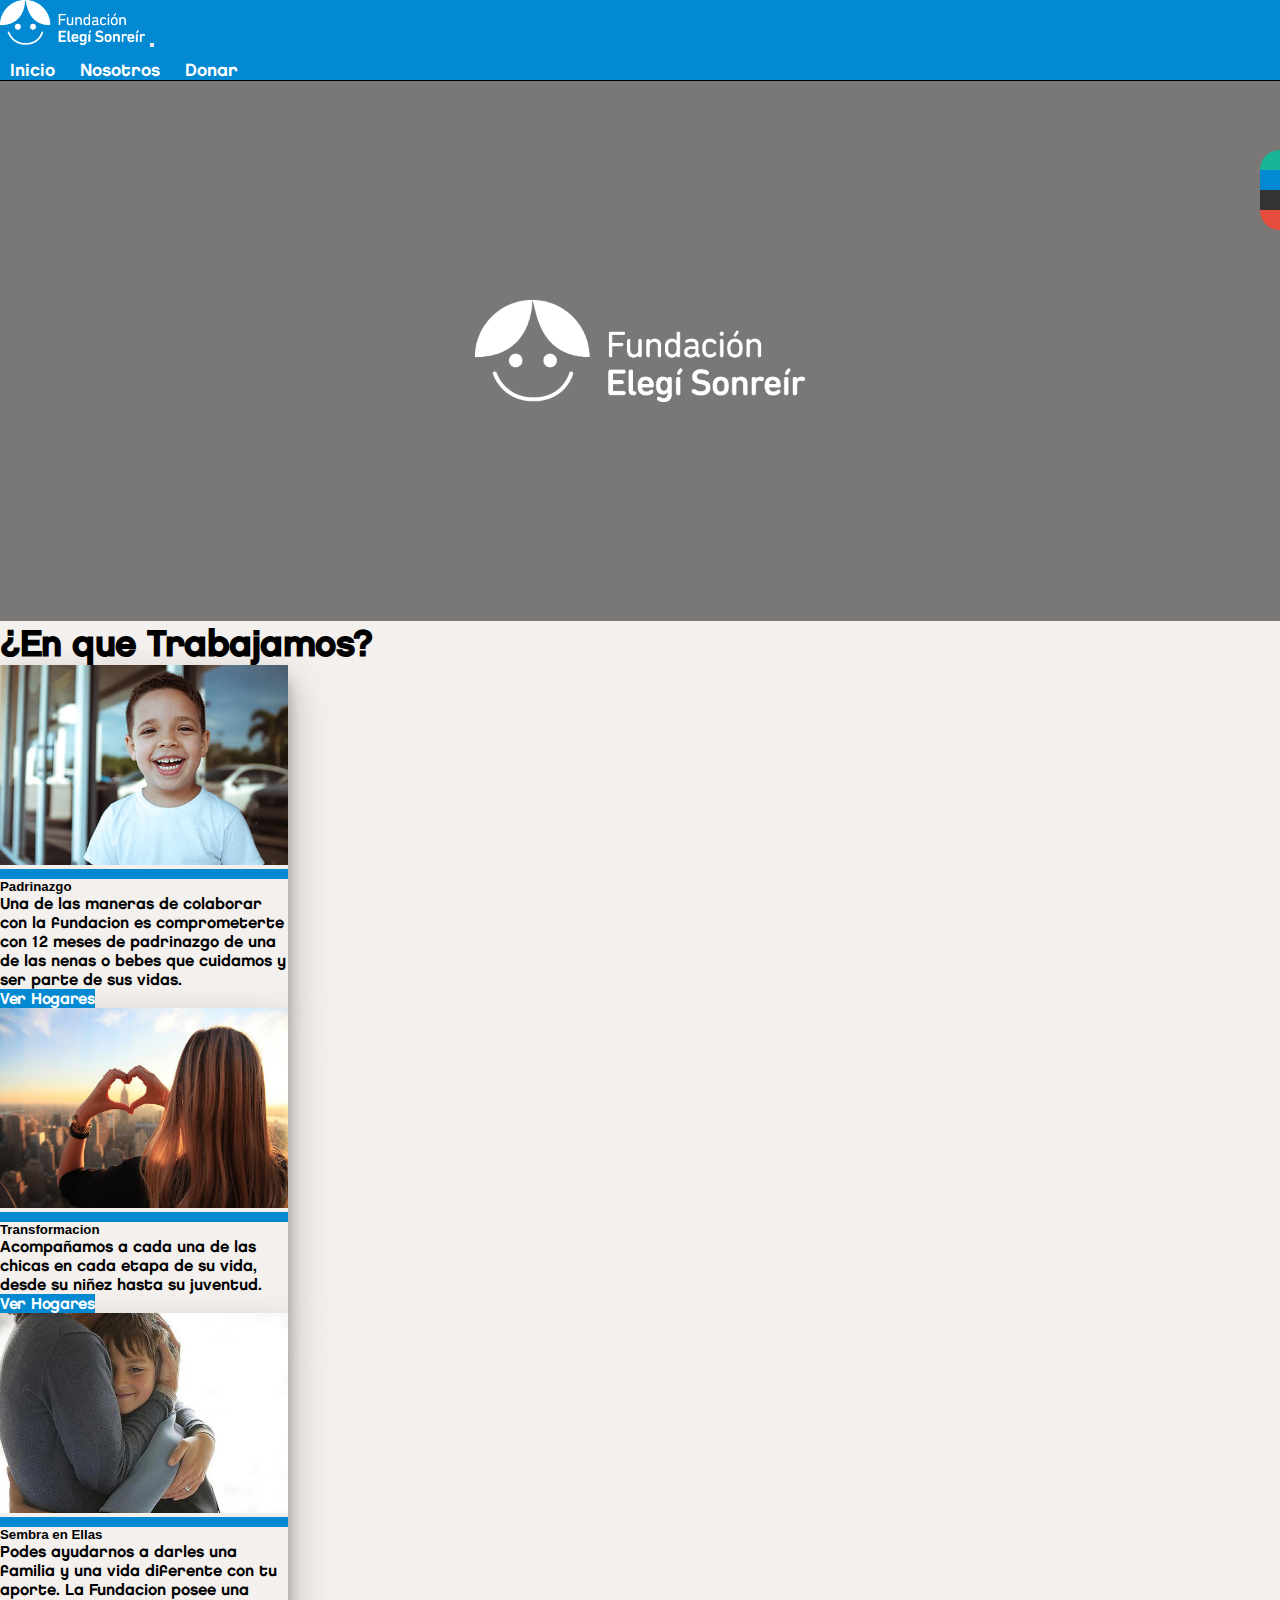
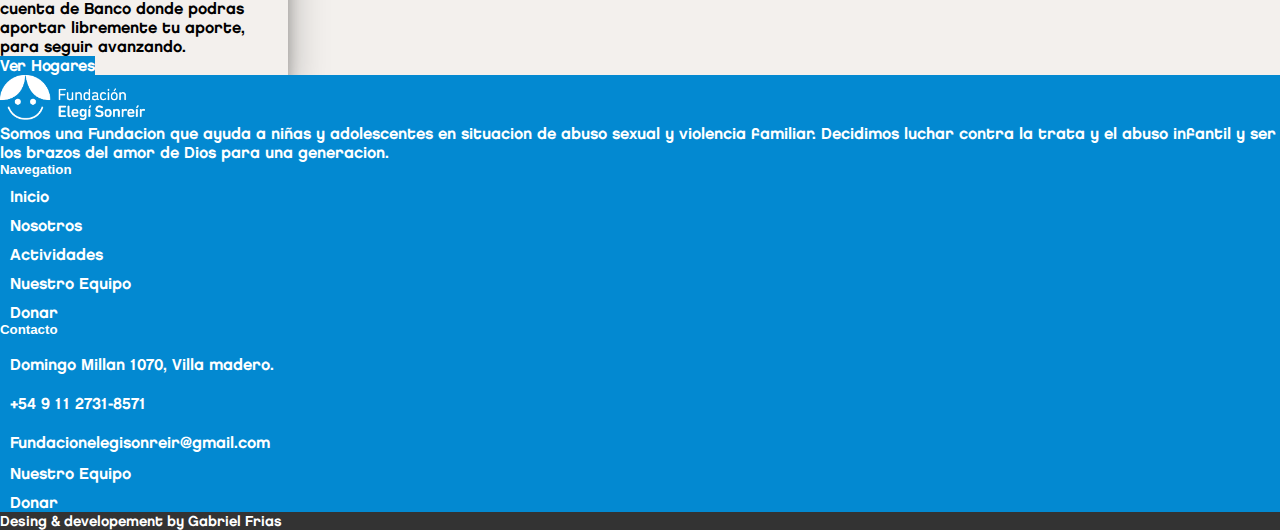
==== commit 76c20e94: "arreglos de img" ====
--- a/index.html
+++ b/index.html
@@ -18,9 +18,9 @@
     <link rel="preconnect" href="https://fonts.googleapis.com">
     <link rel="preconnect" href="https://fonts.gstatic.com" crossorigin>
     <link href="https://fonts.googleapis.com/css2?family=Ubuntu:wght@400;500;700&display=swap" rel="stylesheet">
-    <link rel="stylesheet" href="https://cdnjs.cloudflare.com/ajax/libs/animate.css/4.1.1/animate.min.css">
     <link rel="stylesheet" href="bastrap.css">
     <link rel="stylesheet" href="main.css">
+    <link rel="stylesheet" href="https://cdnjs.cloudflare.com/ajax/libs/animate.css/4.1.1/animate.min.css">
     <link rel="icon" type="image/png" href="img/logo.jpg"/>
     
 
@@ -30,7 +30,7 @@
     <header><!-- Aca esta el Navbar-->
         <nav class="navbar sticky-top navbar-expand-lg navbar-light">
           <div class="container px-3">
-            <a class="navbar-brand" href="index.html"><img src="img/logo_white.png" alt="logo" class="img-fluid img-logo"></a>
+            <a class="navbar-brand" href="index.html"><img src="img/logo_white.png" alt="logo fundacion elejir sonreir" class="img-fluid img-logo"></a>
             <button class="navbar-toggler" type="button" data-bs-toggle="collapse" data-bs-target="#navbarSupportedContent" aria-controls="navbarSupportedContent" aria-expanded="false" aria-label="Toggle navigation">
               <span class="navbar-toggler-icon"></span>
             </button>
@@ -42,12 +42,6 @@
                 <li>
                   <a href="nosotros.html">Nosotros</a>
                 </li>
-                <li >
-                  <a href="actividades.html">Actividades</a>
-                </li>
-                <li>
-                  <a href="oulet.html">Nuestro Equipo</a>
-                </li>
                 <li>
                   <a href="donar.html">Donar</a>
                 </li>
@@ -62,7 +56,7 @@
            <video class="video-hero" loop muted autoplay  src="video/video.mp4" style="width:100%"></video>
             </div>
             <div class="logo-video">
-                <img src="img/logo_white.png" alt="">
+                <img src="img/logo_white.png" alt="logo fundacion elegir sonreir">
             </div>
         </div>
     </section>
@@ -85,7 +79,7 @@
                 </div>
                 <div class="col-12 col-md-4 my-3 d-flex justify-content-evenly align-items-center">
                     <div class="card show-card" style="width: 18rem;">
-                        <img src="img/niña en ciudad.jpg" class="card-img-top img-card" alt="...">
+                        <img src="img/niña en ciudad.jpg" class="card-img-top img-card" alt="mujer mirando la ciudad">
                         <div class="barra"></div>
                         <div class="card-body">
                           <h5 class="card-title">Transformacion</h5>
@@ -96,7 +90,7 @@
                 </div>
                 <div class="col-12 col-md-4 my-3 d-flex justify-content-evenly align-items-center">
                     <div class="card show-card" style="width: 18rem;">
-                        <img src="img/sembrar.jpg" class="card-img-top img-card" alt="...">
+                        <img src="img/sembrar.jpg" class="card-img-top img-card" alt="niño abrazado por un adulto">
                         <div class="barra"></div>
                         <div class="card-body">
                           <h5 class="card-title">Sembra en Ellas</h5>
@@ -113,7 +107,7 @@
         <div class="container">
           <div class="row">
             <div class="col-sm-4">
-              <img class="img-logo mt-4" src="img/logo_white.png" alt="">
+              <img class="img-logo mt-4" src="img/logo_white.png" alt="log fundacion elegir sonreir">
               <p class="mt-2">Somos una Fundacion que ayuda a niñas y adolescentes en situacion de abuso sexual y violencia familiar. Decidimos luchar contra la trata y el abuso infantil y ser los brazos del amor de Dios para una generacion.</p>
             </div>
             <div class="col-sm-4 mt-4">
@@ -202,11 +196,7 @@
                           </div>
                           
                       </div>
-                      <div class="col-12 col-xs-6 col-sm-4">
-                          <div class="box-info_donacion ">
-                              <img  class="img-mp" src="img/presencial.png" alt="">
-                          </div>
-                      </div>
+                     
                   </div>
               </div>
             <div class="close text-end">
@@ -214,21 +204,19 @@
             </div>
         </div>
     </div>
-    
-    <div class="container-social animate__animated animate__slideInRight"><!-- Redes sociales -->
-        <div class="social-wpp">
-            <a href=""><i class="fab fa-whatsapp"></i></a>
-        </div>
-        <div class="social-fb">
-           <a href="https://www.facebook.com/fundacionelegisonreir/" target="_blank"> <i class="fab fa-facebook-f"></i></a>
-        </div>
-        <div class="social-insta">
-           <a href=""><i class="fab fa-instagram"></i></a>
-        </div>
-        <div class="social-mail">
-            <a href=""><i class="fas fa-envelope"></i></a>
-        </div>
-        
+  </div>
+  <div class="container-social animate__animated animate__slideInRight"><!-- Redes sociales -->
+    <div class="social-wpp">
+        <a href=""><i class="fab fa-whatsapp"></i></a>
+    </div>
+    <div class="social-fb">
+       <a href="https://www.facebook.com/fundacionelegisonreir/" target="_blank"> <i class="fab fa-facebook-f"></i></a>
+    </div>
+    <div class="social-insta">
+       <a href=""><i class="fab fa-instagram"></i></a>
+    </div>
+    <div class="social-mail">
+        <a href=""><i class="fas fa-envelope"></i></a>
     </div>
 
 
--- a/main.css
+++ b/main.css
@@ -23,7 +23,7 @@
 }
 .img-logo{
     width: 7wh;
-    height: 7vh;
+    height: 5vh;
 }
 
 .img-portada{
@@ -302,7 +302,7 @@
 /*=======================page Donacion============================================*/
 .box-info_donacion{
     cursor:pointer;
-    width:320px;
+    width:400px;
     
 }
 
